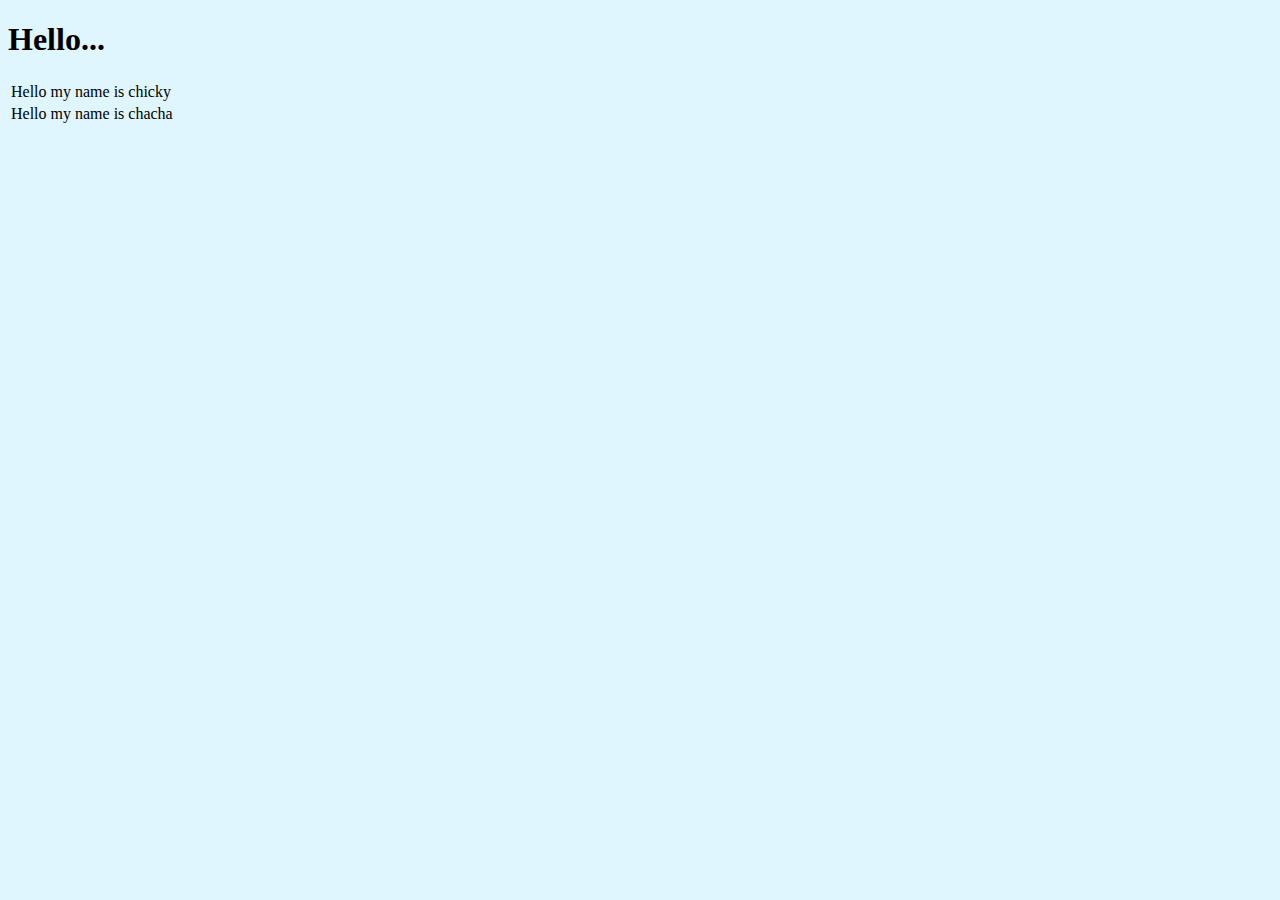
==== index.html @ a314b641 "Edits" ====
<!DOCTYPE html>
<head>
<meta charset="utf-8">
<title>Shallwin Silvania Portfolio</title>
<link rel="stylesheet" href="index.css">
</head>

<body>
<h1>Hello...</h1>
<table>
    <tr> 
        <td>Hello my name is chicky</td>
    </tr>
    <tr> 
        <td>Hello my name is chacha</td>
    </tr>
</table>
</body>

<footer>

</footer>


</html>
---- index.css ----
body {
    background-color: #DFF6FF;
}
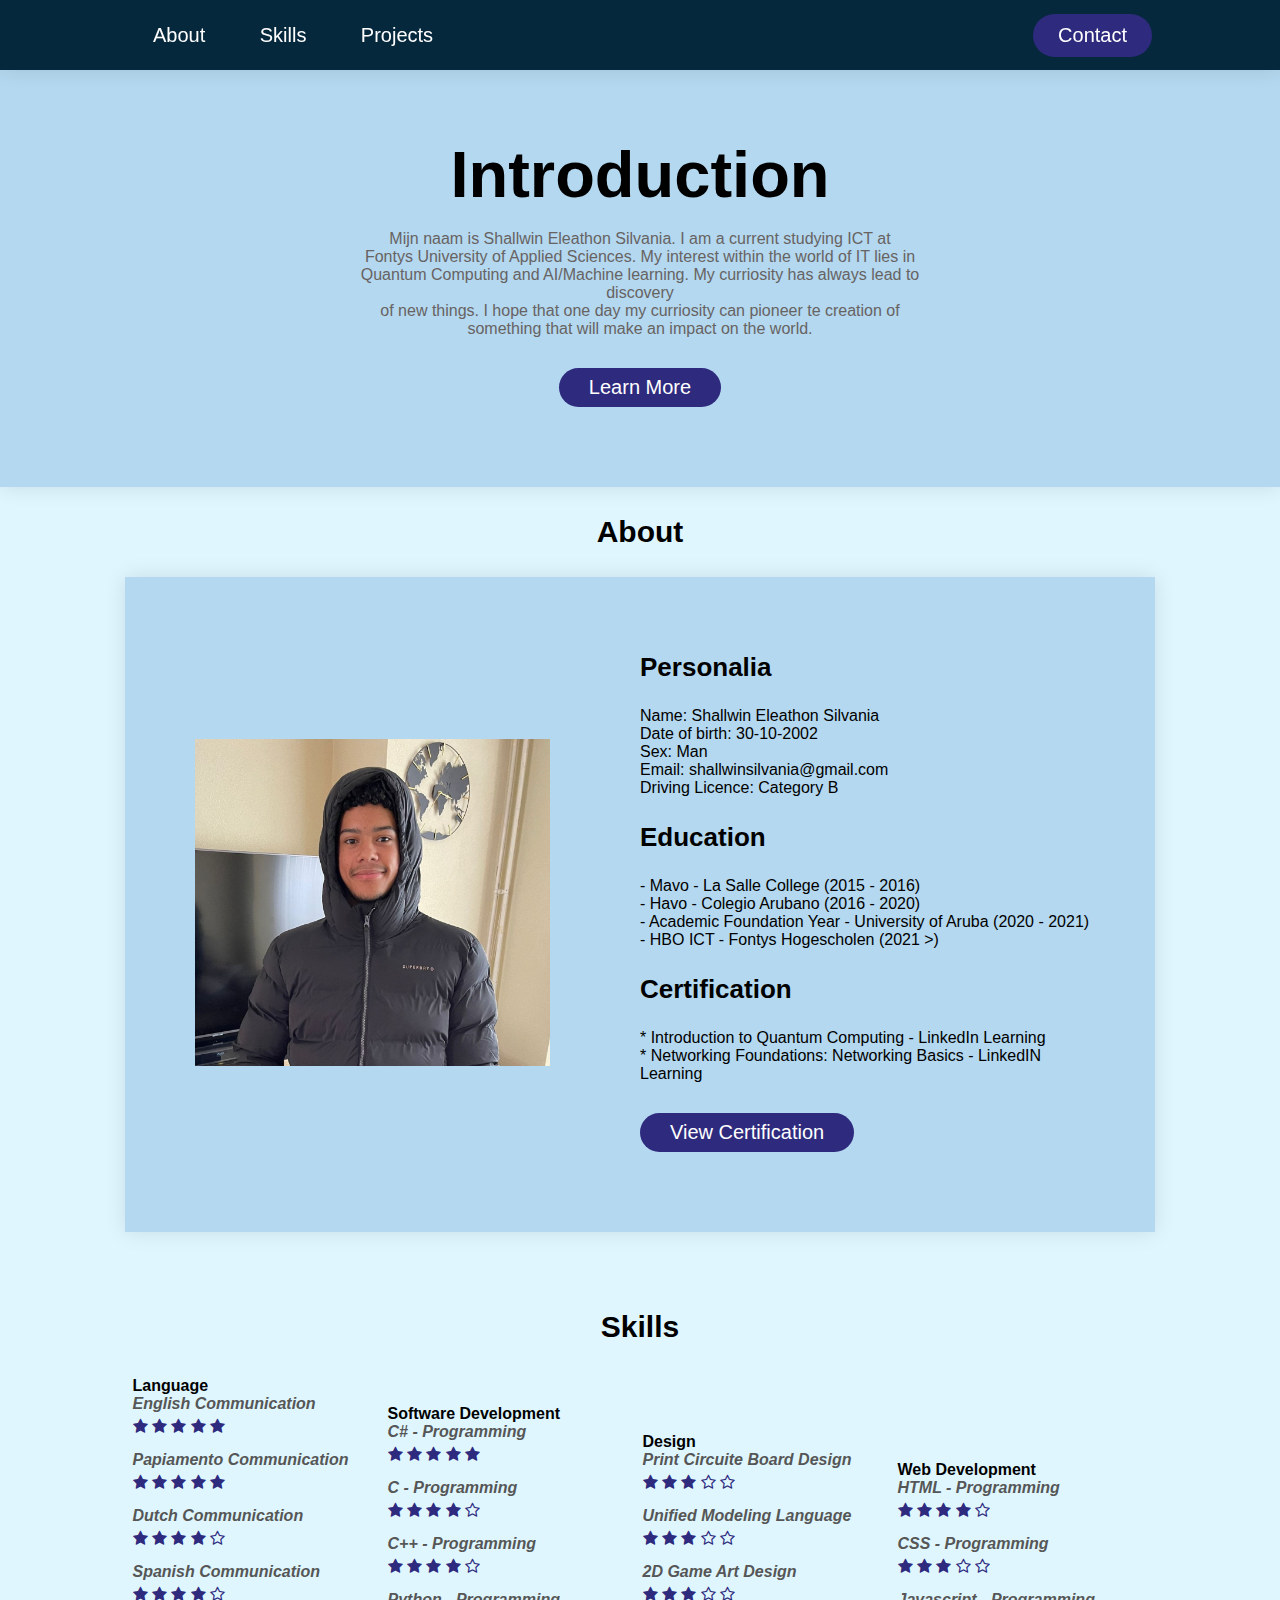
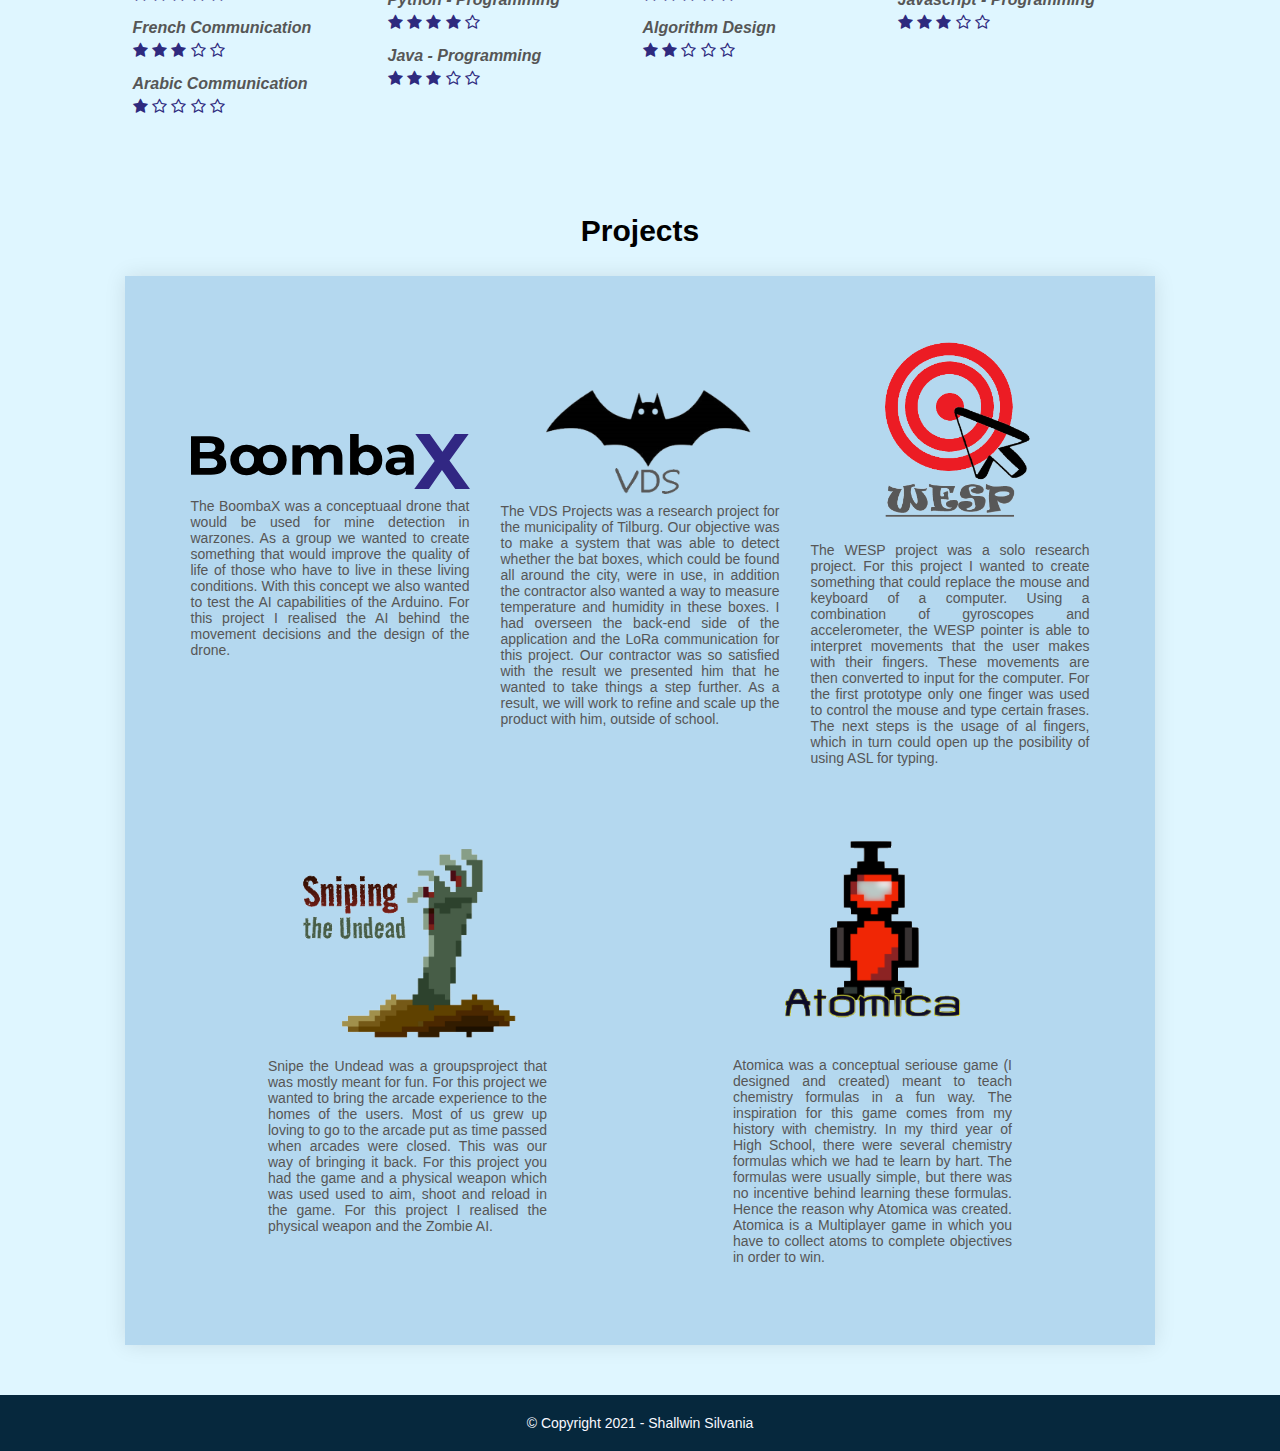
==== commit 394feaaf: "Upload new website" ====
--- a/index.html
+++ b/index.html
@@ -1,25 +1,358 @@
 <!DOCTYPE html>
+<html lang="en">
+
 <head>
-<meta charset="utf-8">
-<title>Shallwin Silvania Portfolio</title>
-<link rel="stylesheet" href="index.css">
+    <meta charset="UTF-8">
+    <meta http-equiv="X-UA-Compatible" content="IE=edge">
+    <meta name="viewport" content="width=device-width, initial-scale=1.0">
+    <link rel="stylesheet" href="style.css">
+    <link href="https://maxcdn.bootstrapcdn.com/font-awesome/4.2.0/css/font-awesome.min.css" rel="stylesheet">
+    <title>Shallwin Silvania Portfolio</title>
 </head>
 
 <body>
-<h1>Hello...</h1>
-<table>
-    <tr> 
-        <td>Hello my name is chicky</td>
-    </tr>
-    <tr> 
-        <td>Hello my name is chacha</td>
-    </tr>
-</table>
+    <!--Header/Navbar-->
+
+    <header>
+        <nav>
+            <ul class="nav_links">
+                <li><a href="#about">About</a></li>
+                <li><a href="#skills">Skills</a></li>
+                <li><a href="#projects">Projects</a></li>
+            </ul>
+        </nav>
+        <a class="cta" href="mailto:shallwinsilvania@gmail.com"><button>Contact</button></a>
+    </header>
+
+    <!--Introduction-->
+
+    <div class="introduction">
+        <div class="row">
+            <div class="col-1">
+                <h1 id="introduction">Introduction</h1>
+                <p>
+                    Mijn naam is Shallwin Eleathon Silvania. I am a current studying ICT at <br>
+                    Fontys University of Applied Sciences. My interest within the world of IT lies in <br>
+                    Quantum Computing and AI/Machine learning. My curriosity has always lead to discovery <br>
+                    of new things. I hope that one day my curriosity can pioneer te creation of <br>
+                    something that will make an impact on the world.
+                </p>
+                <a href="#about" class="btn">Learn More</a>
+            </div>
+        </div>
+    </div>
+
+    <!--Personalia-->
+
+    <div class="about">
+        <div class="small-container">
+            <h1 id="about">About</h1>
+            <div class="row">
+                <div class="col-2">
+                    <img src="Img/Me.jpeg">
+                </div>
+                <div class="col-2">
+                    <p>
+                        <h2>Personalia</h2>
+                        Name: Shallwin Eleathon Silvania <br>
+                        Date of birth: 30-10-2002 <br>
+                        Sex: Man <br>
+                        Email: shallwinsilvania@gmail.com <br>
+                        Driving Licence: Category B <br>
+                    </p>
+                    <p>
+                        <h2>Education</h2>
+                        - Mavo - La Salle College (2015 - 2016) <br>
+                        - Havo - Colegio Arubano (2016 - 2020) <br>
+                        - Academic Foundation Year - University of Aruba (2020 - 2021) <br>
+                        - HBO ICT - Fontys Hogescholen (2021 >)<br>
+
+                    </p>
+                    <p>
+                        <h2>Certification</h2>
+                        * Introduction to Quantum Computing - LinkedIn Learning<br>
+                        * Networking Foundations: Networking Basics - LinkedIN Learning<br>
+                        <a href="https://www.linkedin.com/in/shallwin-silvania-4919501b8/" class="btn">View Certification</a>
+                    </p>
+                </div>
+            </div>
+        </div>
+    </div>
+
+    <!--Skills-->
+
+    <div class="skills">
+        <div class="small-container">
+            <h1 id="skills">Skills</h1>
+            <div class="row-2">
+                <div class="skillblock">
+                    <p id laTAG><b>Language</b></p>
+                    <div class="col-3">
+                        <p><b>English Communication</b></p>
+                        <div class="rating">
+                            <i class="fa fa-star"></i>
+                            <i class="fa fa-star"></i>
+                            <i class="fa fa-star"></i>
+                            <i class="fa fa-star"></i>
+                            <i class="fa fa-star"></i>
+                        </div>
+                    </div>
+                    <div class="col-3">
+                        <p><b>Papiamento Communication</b></p>
+                        <div class="rating">
+                            <i class="fa fa-star"></i>
+                            <i class="fa fa-star"></i>
+                            <i class="fa fa-star"></i>
+                            <i class="fa fa-star"></i>
+                            <i class="fa fa-star"></i>
+                        </div>
+                    </div>
+                    <div class="col-3">
+                        <p><b>Dutch Communication</b></p>
+                        <div class="rating">
+                            <i class="fa fa-star"></i>
+                            <i class="fa fa-star"></i>
+                            <i class="fa fa-star"></i>
+                            <i class="fa fa-star"></i>
+                            <i class="fa fa-star-o"></i>
+                        </div>
+                    </div>
+                    <div class="col-3">
+                        <p><b>Spanish Communication</b></p>
+                        <div class="rating">
+                            <i class="fa fa-star"></i>
+                            <i class="fa fa-star"></i>
+                            <i class="fa fa-star"></i>
+                            <i class="fa fa-star"></i>
+                            <i class="fa fa-star-o"></i>
+                        </div>
+                    </div>
+                    <div class="col-3">
+                        <p><b>French Communication</b></p>
+                        <div class="rating">
+                            <i class="fa fa-star"></i>
+                            <i class="fa fa-star"></i>
+                            <i class="fa fa-star"></i>
+                            <i class="fa fa-star-o"></i>
+                            <i class="fa fa-star-o"></i>
+                        </div>
+                    </div>
+                    <div class="col-3">
+                        <p><b>Arabic Communication</b></p>
+                        <div class="rating">
+                            <i class="fa fa-star"></i>
+                            <i class="fa fa-star-o"></i>
+                            <i class="fa fa-star-o"></i>
+                            <i class="fa fa-star-o"></i>
+                            <i class="fa fa-star-o"></i>
+                        </div>
+                    </div>
+                </div>
+                <div class="skilblock">
+                    <p id="seTAG"><b>Software Development</b></p>
+                    <div class="col-3">
+                        <p><b>C# - Programming</b></p>
+                        <div class="rating">
+                            <i class="fa fa-star"></i>
+                            <i class="fa fa-star"></i>
+                            <i class="fa fa-star"></i>
+                            <i class="fa fa-star"></i>
+                            <i class="fa fa-star"></i>
+                        </div>
+                    </div>
+                    <div class="col-3">
+                        <p><b>C - Programming</b></p>
+                        <div class="rating">
+                            <i class="fa fa-star"></i>
+                            <i class="fa fa-star"></i>
+                            <i class="fa fa-star"></i>
+                            <i class="fa fa-star"></i>
+                            <i class="fa fa-star-o"></i>
+                        </div>
+                    </div>
+                    <div class="col-3">
+                        <p><b>C++ - Programming</b></p>
+                        <div class="rating">
+                            <i class="fa fa-star"></i>
+                            <i class="fa fa-star"></i>
+                            <i class="fa fa-star"></i>
+                            <i class="fa fa-star"></i>
+                            <i class="fa fa-star-o"></i>
+                        </div>
+                    </div>
+                    <div class="col-3">
+                        <p><b>Python - Programming</b></p>
+                        <div class="rating">
+                            <i class="fa fa-star"></i>
+                            <i class="fa fa-star"></i>
+                            <i class="fa fa-star"></i>
+                            <i class="fa fa-star"></i>
+                            <i class="fa fa-star-o"></i>
+                        </div>
+                    </div>
+                    <div class="col-3">
+                        <p><b>Java - Programming</b></p>
+                        <div class="rating">
+                            <i class="fa fa-star"></i>
+                            <i class="fa fa-star"></i>
+                            <i class="fa fa-star"></i>
+                            <i class="fa fa-star-o"></i>
+                            <i class="fa fa-star-o"></i>
+                        </div>
+                    </div>
+                </div>
+                <div class="skillblock">
+                    <p id deTAG><b>Design</b></p>
+                    <div class="col-3">
+                        <p><b>Print Circuite Board Design</b></p>
+                        <div class="rating">
+                            <i class="fa fa-star"></i>
+                            <i class="fa fa-star"></i>
+                            <i class="fa fa-star"></i>
+                            <i class="fa fa-star-o"></i>
+                            <i class="fa fa-star-o"></i>
+                        </div>
+                    </div>
+                    <div class="col-3">
+                        <p><b>Unified Modeling Language</b></p>
+                        <div class="rating">
+                            <i class="fa fa-star"></i>
+                            <i class="fa fa-star"></i>
+                            <i class="fa fa-star"></i>
+                            <i class="fa fa-star-o"></i>
+                            <i class="fa fa-star-o"></i>
+                        </div>
+                    </div>
+                    <div class="col-3">
+                        <p><b>2D Game Art Design</b></p>
+                        <div class="rating">
+                            <i class="fa fa-star"></i>
+                            <i class="fa fa-star"></i>
+                            <i class="fa fa-star"></i>
+                            <i class="fa fa-star-o"></i>
+                            <i class="fa fa-star-o"></i>
+                        </div>
+                    </div>
+                    <div class="col-3">
+                        <p><b>Algorithm Design</b></p>
+                        <div class="rating">
+                            <i class="fa fa-star"></i>
+                            <i class="fa fa-star"></i>
+                            <i class="fa fa-star-o"></i>
+                            <i class="fa fa-star-o"></i>
+                            <i class="fa fa-star-o"></i>
+                        </div>
+                    </div>
+                </div>
+                <div class="skillblock">
+                    <p id webTAG><b>Web Development</b></p>
+                    <div class="col-3">
+                        <p><b>HTML - Programming</b></p>
+                        <div class="rating">
+                            <i class="fa fa-star"></i>
+                            <i class="fa fa-star"></i>
+                            <i class="fa fa-star"></i>
+                            <i class="fa fa-star"></i>
+                            <i class="fa fa-star-o"></i>
+                        </div>
+                    </div>
+                    <div class="col-3">
+                        <p><b>CSS - Programming</b></p>
+                        <div class="rating">
+                            <i class="fa fa-star"></i>
+                            <i class="fa fa-star"></i>
+                            <i class="fa fa-star"></i>
+                            <i class="fa fa-star-o"></i>
+                            <i class="fa fa-star-o"></i>
+                        </div>
+                    </div>
+                    <div class="col-3">
+                        <p><b>Javascript - Programming</b></p>
+                        <div class="rating">
+                            <i class="fa fa-star"></i>
+                            <i class="fa fa-star"></i>
+                            <i class="fa fa-star"></i>
+                            <i class="fa fa-star-o"></i>
+                            <i class="fa fa-star-o"></i>
+                        </div>
+                    </div>
+                </div>
+            </div>
+        </div>
+    </div>
+
+    <!--Projects-->
+
+    <div class="project">
+        <div class="small-container">
+            <h1 id="projects">Projects</h1>
+            <div class="row">
+                <div class="col-4">
+                    <img src="Img/BoombaX_Logo.svg">
+                    <p>
+                        The BoombaX was a conceptuaal drone that would be used
+                        for mine detection in warzones. As a group we wanted 
+                        to create something that would improve the quality of life 
+                        of those who have to live in these living conditions. With this concept we also wanted to test
+                        the AI capabilities of the Arduino. For this project I realised
+                        the AI behind the movement decisions and the design of the drone.
+                    </p>
+                </div>
+                <div class="col-4">
+                    <img src="Img/VDS_Logo.png">
+                    <p>
+                        The VDS Projects was a research project for 
+                        the municipality of Tilburg. Our objective was to make a system that was able to detect 
+                        whether the bat boxes, which could be found all around the city, were in use, in addition
+                        the contractor also wanted a way to measure temperature and humidity in these boxes.
+                        I had overseen the back-end side of the application and the LoRa communication for this project. 
+                        Our contractor was so satisfied with the result we presented him that he wanted to take things a
+                        step further. As a result, we will work to refine and scale up the product with him, outside of school.
+                    </p>
+                </div>
+                <div class="col-4">
+                    <img src="Img/WESP_Logo.png">
+                    <p>
+                        The WESP project was a solo research project. For this project I wanted to create
+                        something that could replace the mouse and keyboard of a computer. Using a combination
+                        of gyroscopes and accelerometer, the WESP pointer is able to interpret movements that the user
+                        makes with their fingers. These movements are then converted to input for the computer. For the first prototype only one finger
+                        was used to control the mouse and type certain frases. The next steps is the usage of al fingers, which in turn could open up the posibility of
+                        using ASL for typing.
+                    </p>
+                </div>
+                <div class="col-4">
+                    <img src="Img/STU_Logo.png">
+                    <p>
+                        Snipe the Undead was a groupsproject that was mostly meant for fun.
+                        For this project we wanted to bring the arcade experience to the homes of the users. 
+                        Most of us grew up loving to go to the arcade put as time passed when arcades were closed. This
+                        was our way of bringing it back. For this project you had the game and a physical weapon which 
+                        was used used to aim, shoot and reload in the game. For this project I realised the physical weapon and 
+                        the Zombie AI.
+                    </p>
+                </div>
+                <div class="col-4">
+                    <img src="Img/Atomica_Logo.png">
+                    <p>
+                        Atomica was a conceptual seriouse game (I designed and created) meant to teach chemistry formulas in a fun way.
+                        The inspiration for this game comes from my history with chemistry. In my third year of
+                        High School, there were several chemistry formulas which we had te learn by hart. The formulas were usually simple,
+                        but there was no incentive behind learning these formulas. Hence the reason why Atomica was created. Atomica
+                        is a Multiplayer game in which you have to collect atoms to complete objectives in order to win. 
+                    </p>
+                </div>
+            </div>
+        </div>
+    </div>
+
+    <!--Footer-->
+
+    <footer id="footer">
+        <div class="footer-col-1">
+            <p>© Copyright 2021 - Shallwin Silvania</p>
+        </div>
+    </footer>
 </body>
 
-<footer>
-
-</footer>
-
-
-</html>
+</html>--- a/style.css
+++ b/style.css
@@ -0,0 +1,283 @@
+* {
+    box-sizing: border-box;
+    margin: 0;
+    padding: 0;
+}
+
+body {
+    font-family: "Montserrat", sans-serif;
+    background-color: rgb(223, 246, 255);
+}
+
+html {
+    scroll-behavior: smooth;
+}
+
+
+/*--Navbar--*/
+
+li,
+a,
+button {
+    font-family: "Montserrat", sans-serif;
+    font-weight: 500;
+    font-size: 20px;
+    color: #ffffff;
+    text-decoration: none;
+}
+
+header {
+    display: flex;
+    justify-content: space-between;
+    align-items: center;
+    padding: 30px 10%;
+    color: #ffffff;
+    background-color: rgb(6, 40, 61);
+    position: fixed;
+    top: 0;
+    width: 100%;
+    height: 70px;
+    z-index: 999;
+    box-shadow: 0 0 20px 0 rgba(0, 0, 0, 0.1);
+}
+
+.nav_links {
+    list-style: none;
+}
+
+.nav_links li {
+    display: inline-block;
+    padding: 300px 25px;
+}
+
+.nav_links li a {
+    transition: all 0.3s ease 0s;
+}
+
+.nav_links li a:hover {
+    color: #2e2a7e;
+}
+
+button {
+    padding: 10px 25px;
+    color: #ffffff;
+    background-color: #2e2a7e;
+    border: none;
+    border-radius: 50px;
+    cursor: pointer;
+    transition: all 0.3s ease 0s;
+}
+
+button:hover {
+    color: #222222;
+}
+
+/*--Introduction--*/
+
+.introduction {
+    margin-top: 70px;
+}
+
+.row {
+    display: flex;
+    align-items: center;
+    flex-wrap: wrap;
+    justify-content: space-around;
+    padding: 50px;
+    background-color: rgb(180, 216, 239);
+}
+
+.col-1 {
+    flex-basis: 50%;
+    text-align:center;
+    min-width: 300px;
+}
+
+.col-1 p{
+    color: #676363;
+    font-size: 16px;
+}
+
+.col-1 h1 {
+    font-size: 65px;
+    font-weight: bold;
+    line-height: 60px;
+    margin: 25px 0;
+}
+
+
+.btn {
+    display: inline-block;
+    background: #2e2a7e;
+    color: #ffffff;
+    padding: 8px 30px;
+    margin: 30px 0;
+    border-radius: 50px;
+    transition: all 0.3s ease 0s;
+}
+
+.btn:hover {
+    color: #222222;
+}
+
+/*--about--*/
+
+.col-2 img {
+    max-width: 85%;
+    padding: 20px 20px;
+    border-radius: 10px;
+}
+
+.col-2 h2{
+    font-size: 26px;
+    font-weight: bold;
+    line-height: 60px;
+    margin: 10px 0;
+}
+
+.col-2 {
+    flex-basis: 50%;
+    text-align: left;
+    min-width: 300px;
+}
+
+.small-container {
+    max-width: 1080px;
+    margin: auto;
+    padding-left: 25px;
+    padding-right: 25px;
+    padding-bottom: 50px;
+}
+
+.small-container h1 {
+    font-family: "Montserrat", sans-serif;
+    text-align: center;
+    font-size: 30px;
+    line-height: 60px;
+    margin: 15px 0;
+}
+
+/*--Skils--*/
+
+.row-2 {
+    display: flex;
+    align-items: center;
+    flex-wrap: wrap;
+    justify-content: space-around;
+    padding: 5px;
+}
+
+.skillblock{
+    display: inline-block;
+}
+
+.col-3 {
+    flex-direction: column;
+    min-width: 250px;
+    margin-bottom: 15px;
+}
+
+.col-3 img {
+    font-size: 12px;
+    margin: 12px 0;
+    width: 100%;
+}
+
+.col-3 p {
+    color: #565656;
+    font-style: oblique;
+}
+
+.developers {
+    margin-bottom: 50px;
+}
+
+.developers .col-3 {
+    text-align: center;
+    padding: 40px 20px;
+    box-shadow: 0 0 20px 0 rgba(0, 0, 0, 0.1);
+    cursor: pointer;
+    transition: transform 0.5s;
+}
+
+.developers .col-3 img {
+    max-width: 50px;
+    margin-top: 20px;
+    border-radius: 50%;
+}
+
+.developers .col-3:hover {
+    transform: translateY(-10px);
+}
+
+.fa.fa-star{
+    margin-top: 5px;
+    color: #2e2a7e;
+}
+
+.fa.fa-star-o{
+    margin-top: 5px;
+    color: #2e2a7e;
+}
+
+.developers .col-3 h3 {
+    font-weight: 600;
+    color: #222222;
+    font-size: 16px;
+}
+
+/*--Projects/work--*/
+
+.features {
+    margin: 20px 0;
+}
+
+.col-4 {
+    flex-basis: 30%;
+    min-width: 250px;
+    margin-bottom: 30px;
+    transition: all 0.3s ease 0s;
+}
+
+.col-4 img {
+    width: 100%;
+}
+
+.col-4:hover {
+    opacity: 0.2;
+}
+
+.col-4 p {
+    font-size: 14px;
+    text-align: justify;
+    color: #565656;
+    margin-top: 5px;
+}
+
+/*--Footer--*/
+
+.row-footer {
+    display: flex;
+    align-items: center;
+    flex-wrap: wrap;
+    justify-content: space-around;
+    padding: 50px;
+}
+
+footer {
+    background-color: rgb(6, 40, 61);
+    color: #f8f8ff;
+    font-size: 14px;
+    padding: 20px 0 20px;
+}
+
+.footer-col-1{
+    flex-basis: 12%;
+    text-align: center;
+}
+
+/*--Extra--*/
+
+.row {
+    box-shadow: 0 0 20px 0 rgba(0, 0, 0, 0.1);
+}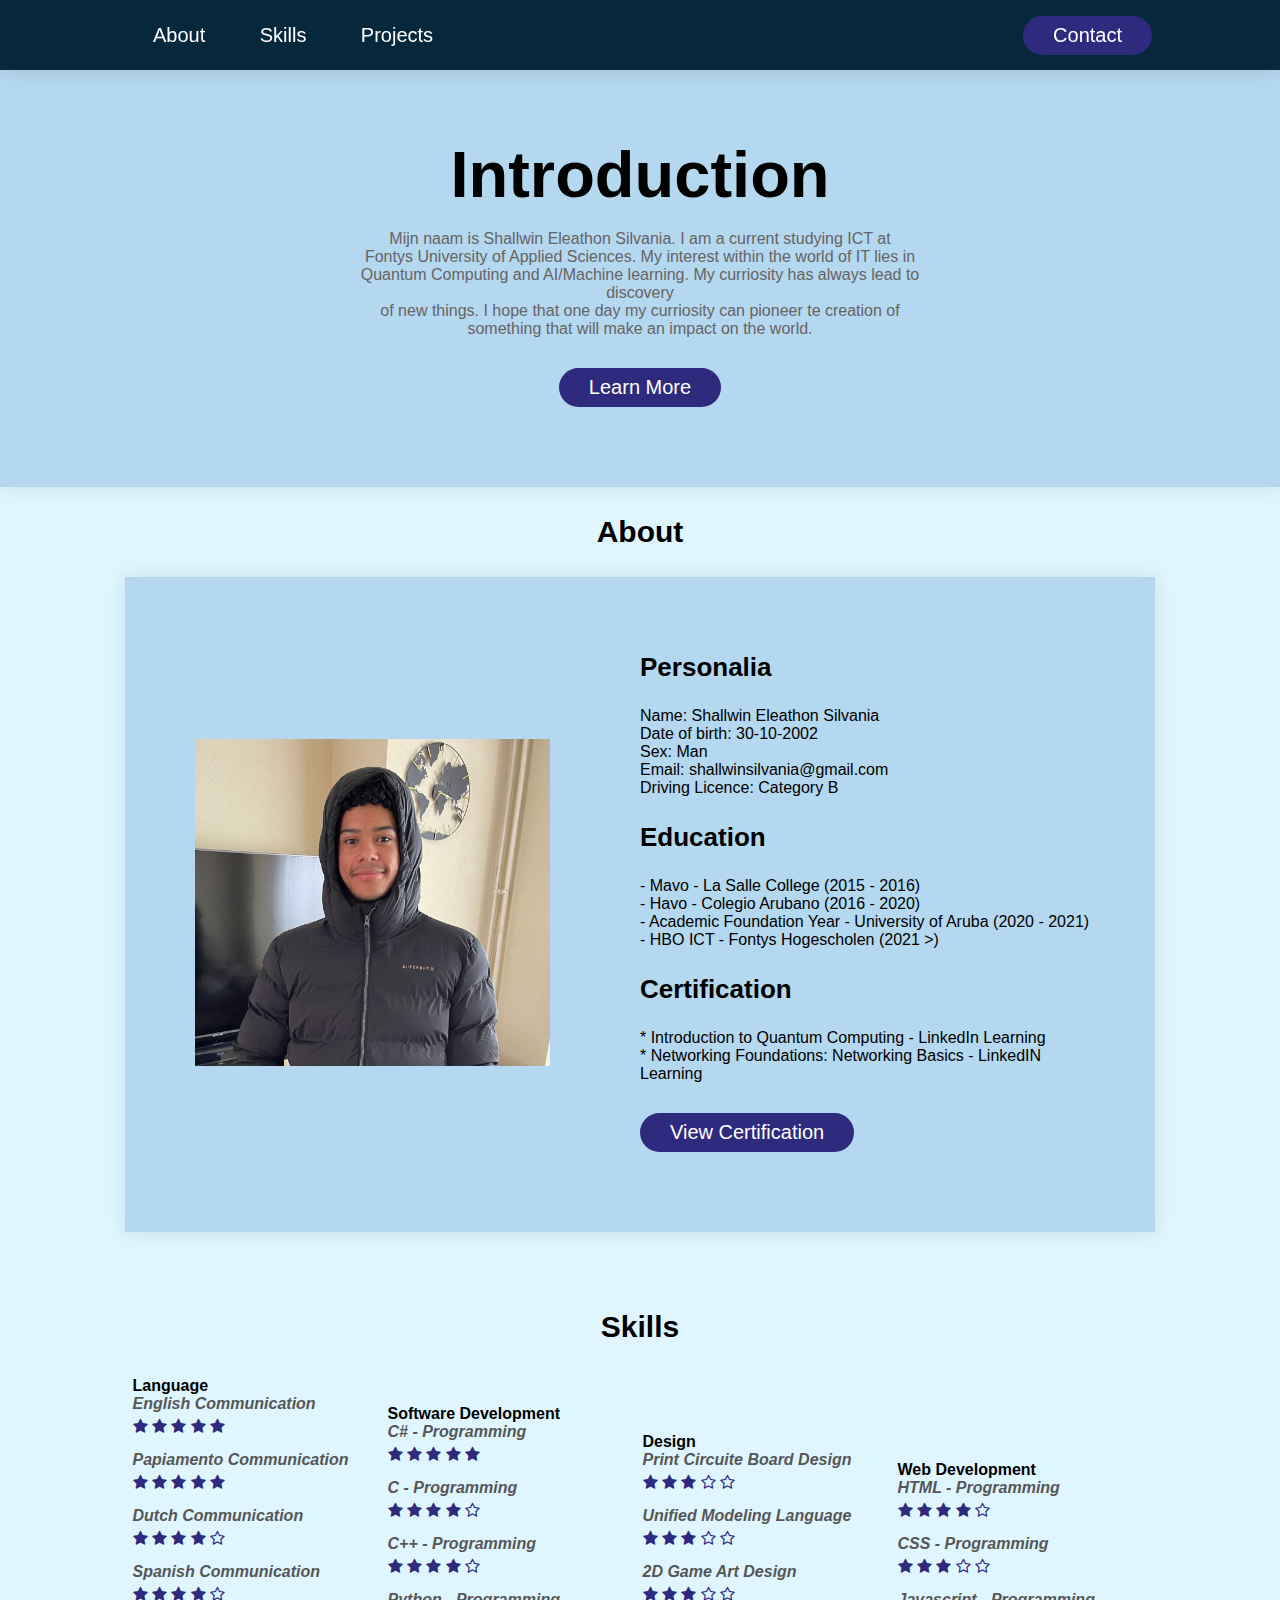
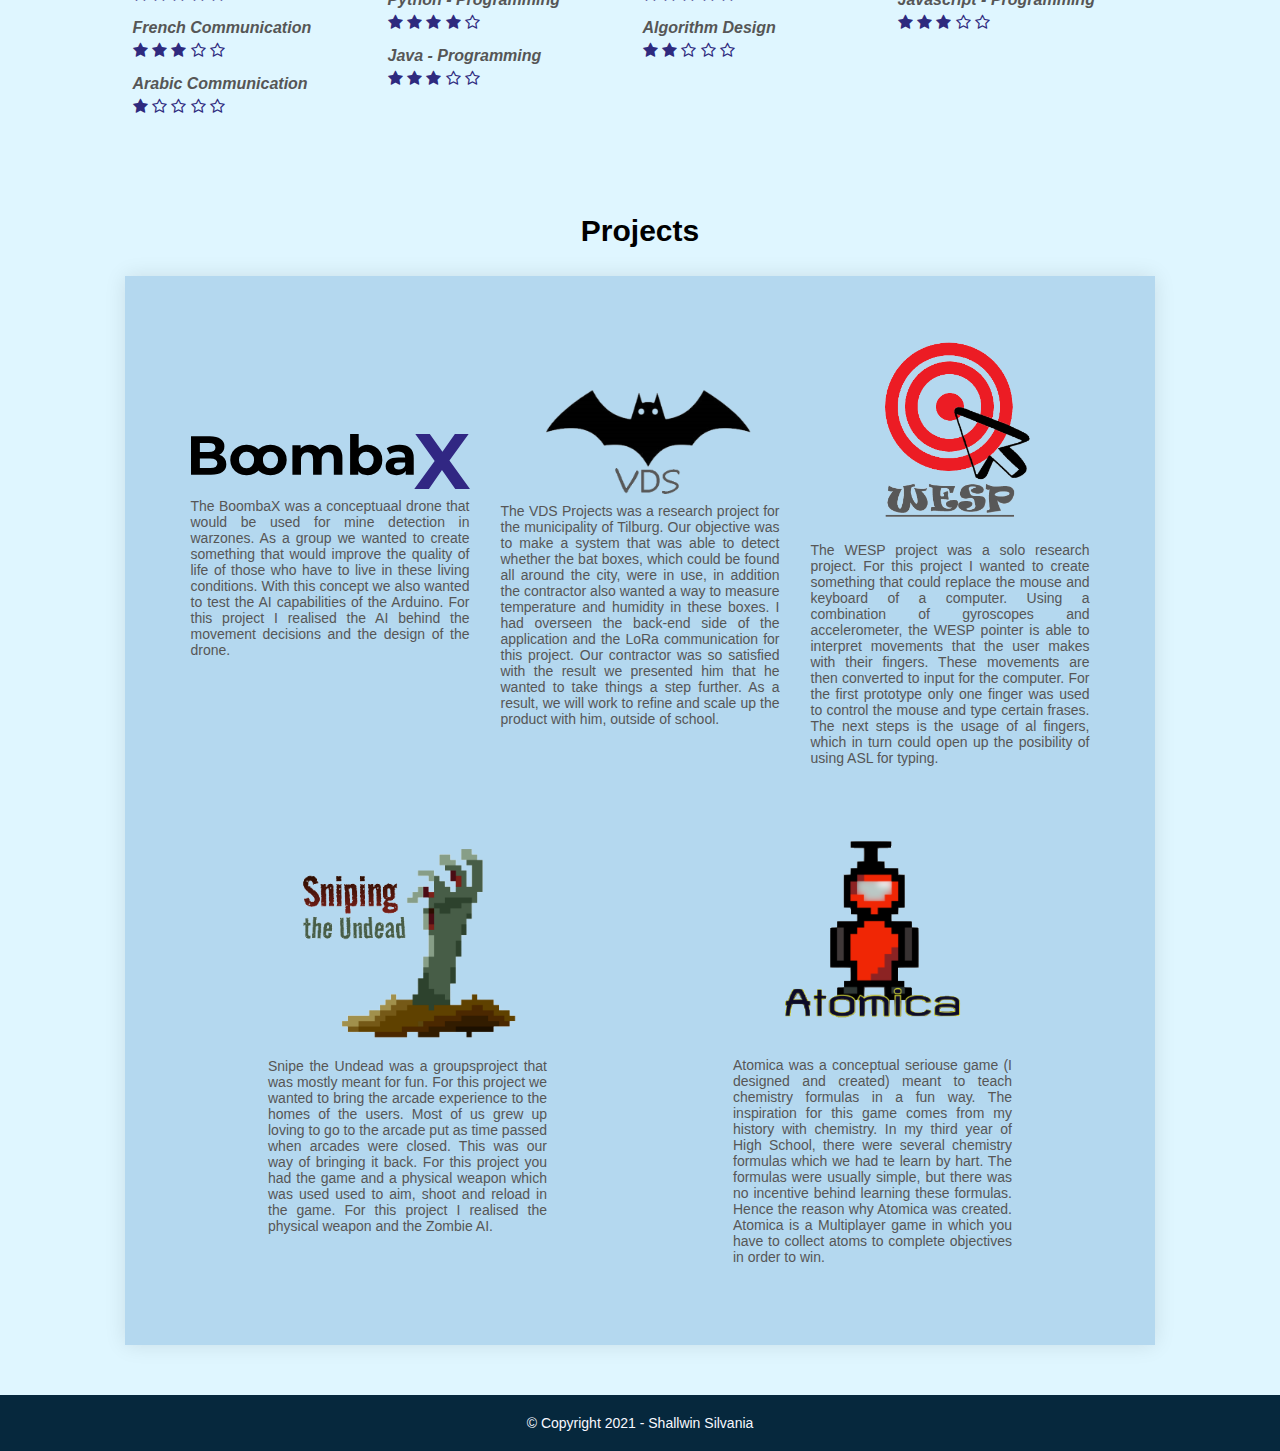
==== commit b797ed10: "Phonne" ====
--- a/index.html
+++ b/index.html
@@ -21,7 +21,7 @@
                 <li><a href="#projects">Projects</a></li>
             </ul>
         </nav>
-        <a class="cta" href="mailto:shallwinsilvania@gmail.com"><button>Contact</button></a>
+        <a class="btn" href="mailto:shallwinsilvania@gmail.com">Contact</a>
     </header>
 
     <!--Introduction-->
--- a/style.css
+++ b/style.css
@@ -47,7 +47,7 @@
 
 .nav_links li {
     display: inline-block;
-    padding: 300px 25px;
+    padding: 20px 25px;
 }
 
 .nav_links li a {
@@ -58,51 +58,26 @@
     color: #2e2a7e;
 }
 
-button {
-    padding: 10px 25px;
-    color: #ffffff;
-    background-color: #2e2a7e;
-    border: none;
-    border-radius: 50px;
-    cursor: pointer;
-    transition: all 0.3s ease 0s;
-}
-
-button:hover {
-    color: #222222;
-}
-
-/*--Introduction--*/
-
-.introduction {
-    margin-top: 70px;
-}
-
-.row {
-    display: flex;
-    align-items: center;
-    flex-wrap: wrap;
-    justify-content: space-around;
-    padding: 50px;
-    background-color: rgb(180, 216, 239);
-}
-
-.col-1 {
-    flex-basis: 50%;
-    text-align:center;
-    min-width: 300px;
-}
-
-.col-1 p{
-    color: #676363;
-    font-size: 16px;
-}
-
-.col-1 h1 {
-    font-size: 65px;
-    font-weight: bold;
-    line-height: 60px;
-    margin: 25px 0;
+
+@media only screen and (max-width: 600px) {
+    .nav_links li {
+        display: inline-block;
+        padding: 20px 5%;
+    }
+
+    .btn {
+        display: inline-block;
+        background: #2e2a7e;
+        color: #ffffff;
+        padding: 10px 15px;
+        margin: 15px 0;
+        border-radius: 50px;
+        transition: all 0.3s ease 0s;
+    }
+    
+    .btn:hover {
+        color: #222222;
+    }
 }
 
 
@@ -120,6 +95,39 @@
     color: #222222;
 }
 
+/*--Introduction--*/
+
+.introduction {
+    margin-top: 70px;
+}
+
+.row {
+    display: flex;
+    align-items: center;
+    flex-wrap: wrap;
+    justify-content: space-around;
+    padding: 50px;
+    background-color: rgb(180, 216, 239);
+}
+
+.col-1 {
+    flex-basis: 50%;
+    text-align: center;
+    min-width: 300px;
+}
+
+.col-1 p {
+    color: #676363;
+    font-size: 16px;
+}
+
+.col-1 h1 {
+    font-size: 65px;
+    font-weight: bold;
+    line-height: 60px;
+    margin: 25px 0;
+}
+
 /*--about--*/
 
 .col-2 img {
@@ -128,7 +136,7 @@
     border-radius: 10px;
 }
 
-.col-2 h2{
+.col-2 h2 {
     font-size: 26px;
     font-weight: bold;
     line-height: 60px;
@@ -167,7 +175,7 @@
     padding: 5px;
 }
 
-.skillblock{
+.skillblock {
     display: inline-block;
 }
 
@@ -210,12 +218,12 @@
     transform: translateY(-10px);
 }
 
-.fa.fa-star{
+.fa.fa-star {
     margin-top: 5px;
     color: #2e2a7e;
 }
 
-.fa.fa-star-o{
+.fa.fa-star-o {
     margin-top: 5px;
     color: #2e2a7e;
 }
@@ -271,7 +279,7 @@
     padding: 20px 0 20px;
 }
 
-.footer-col-1{
+.footer-col-1 {
     flex-basis: 12%;
     text-align: center;
 }
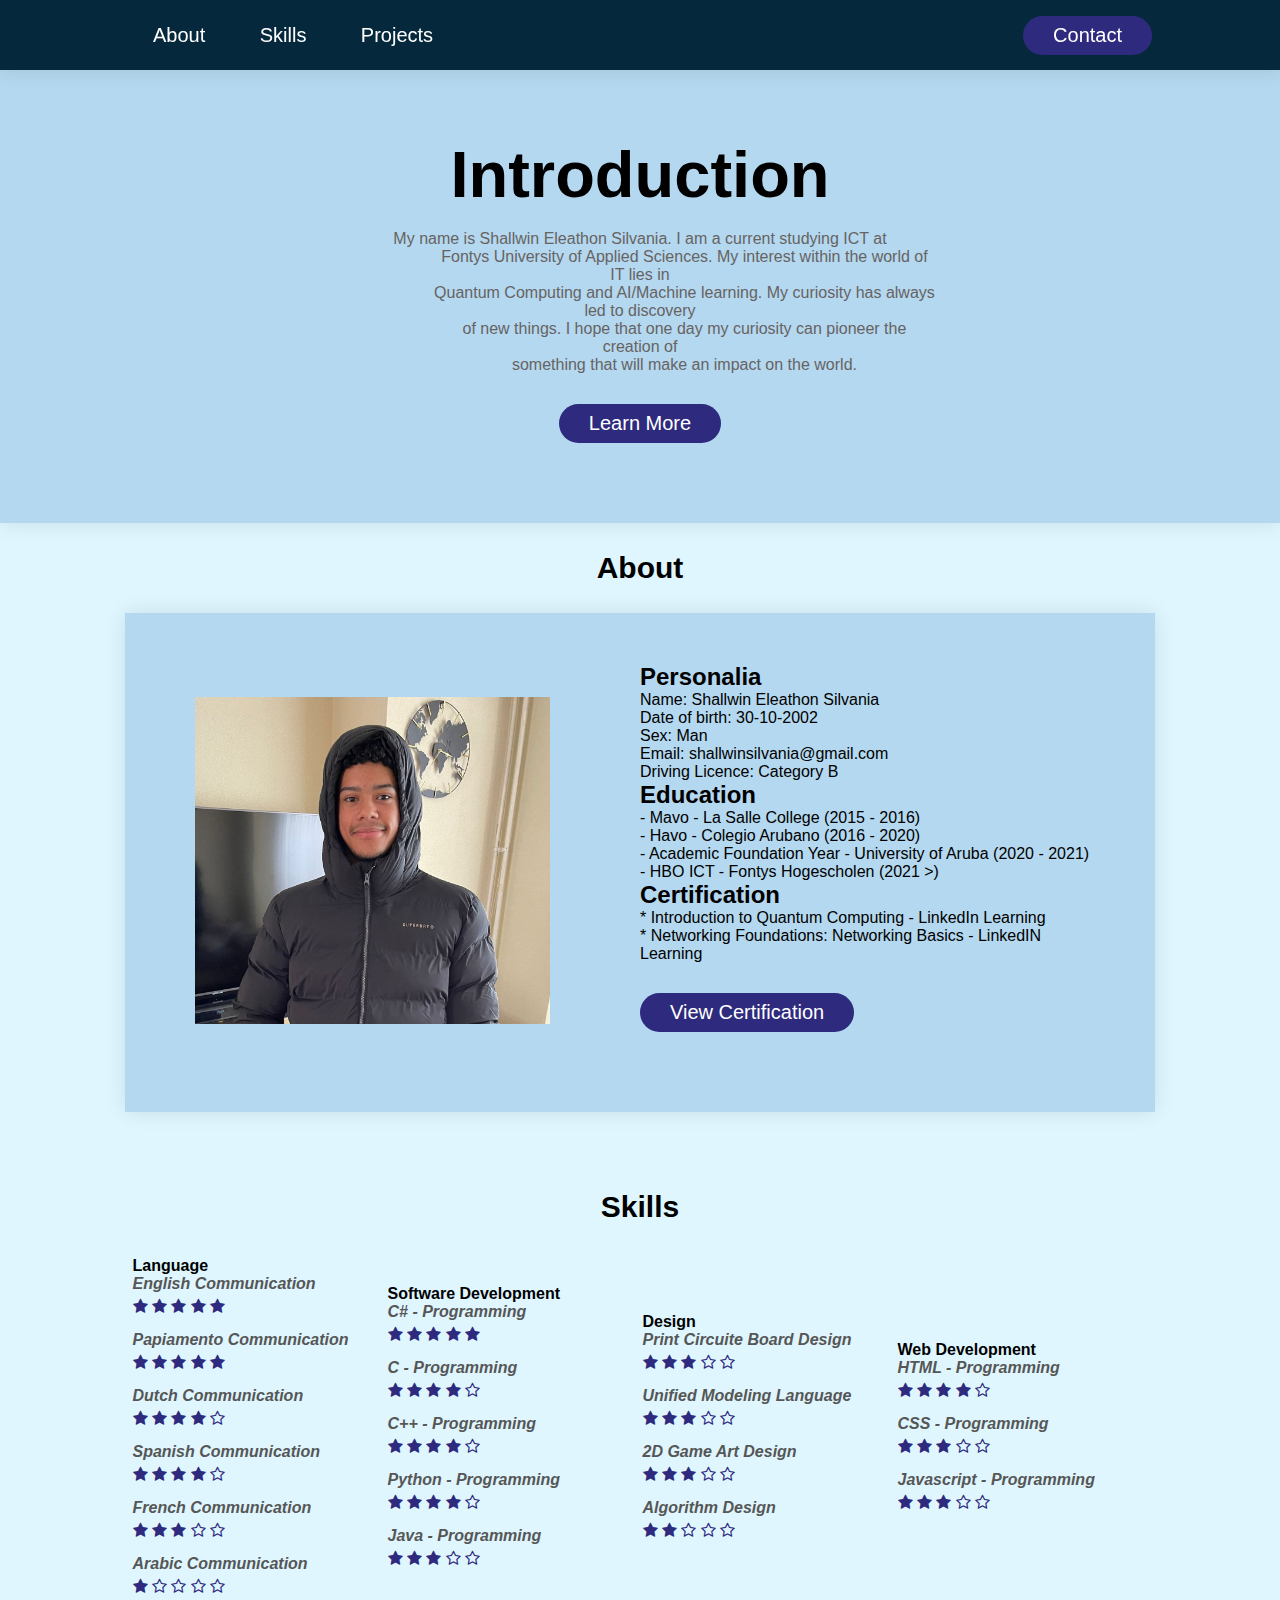
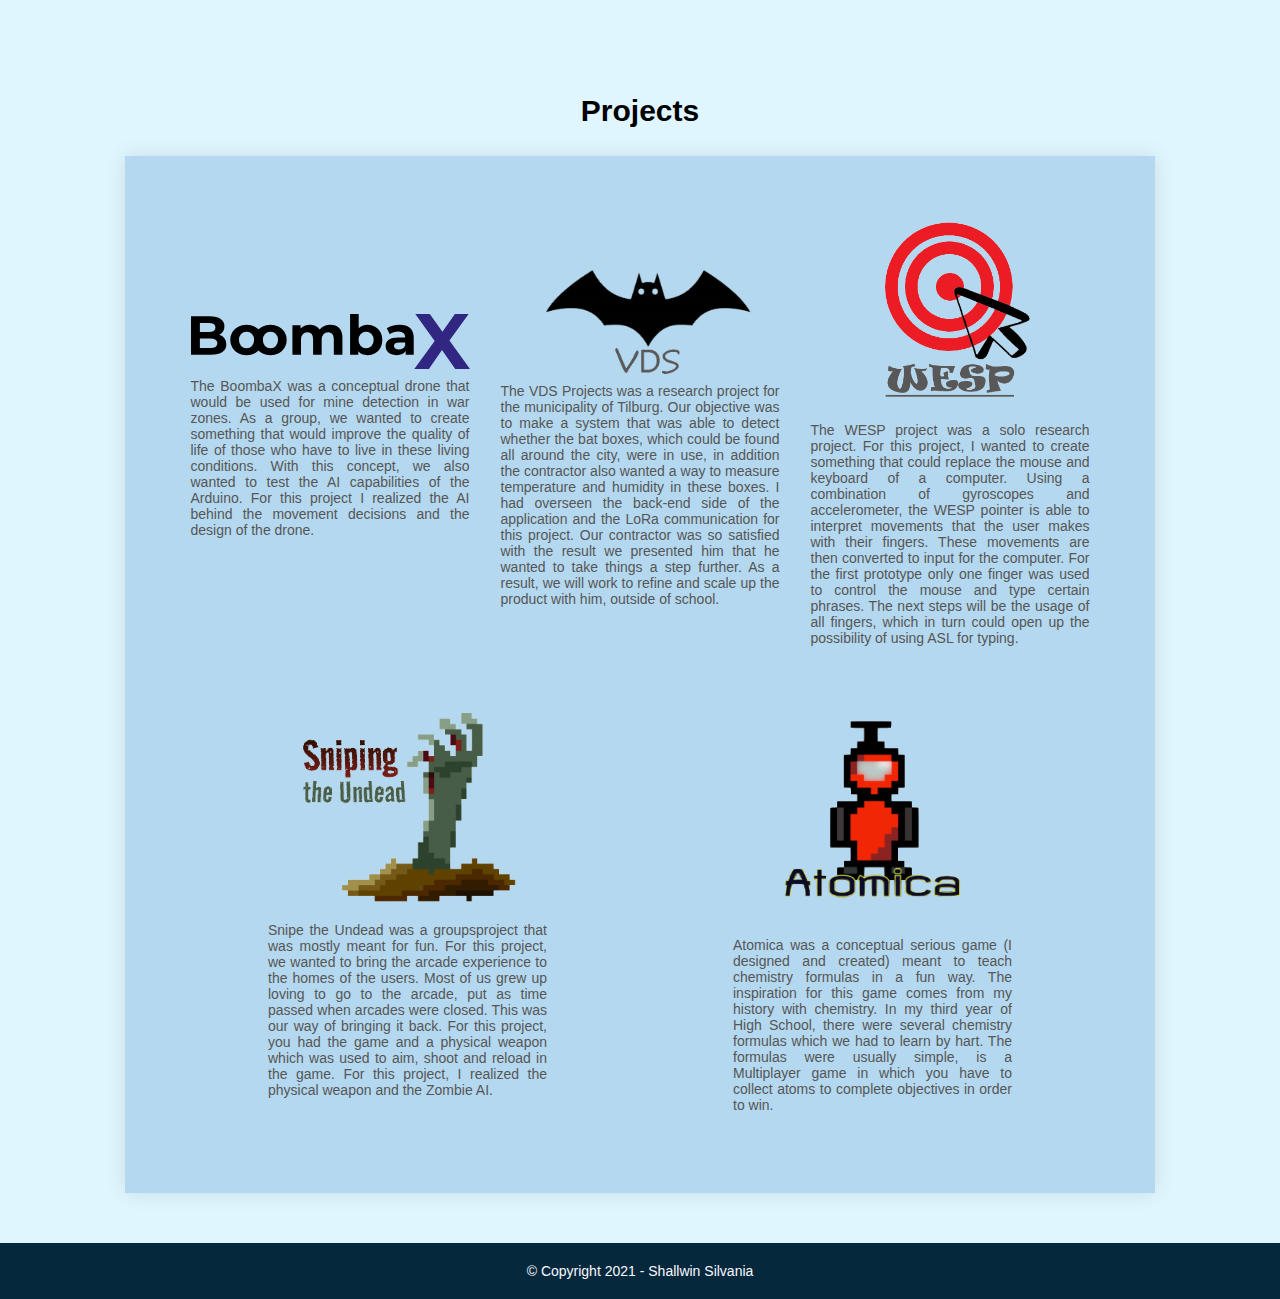
==== commit 17b7e708: "Fix for mobile and fix image." ====
--- a/index.html
+++ b/index.html
@@ -31,11 +31,11 @@
             <div class="col-1">
                 <h1 id="introduction">Introduction</h1>
                 <p>
-                    Mijn naam is Shallwin Eleathon Silvania. I am a current studying ICT at <br>
-                    Fontys University of Applied Sciences. My interest within the world of IT lies in <br>
-                    Quantum Computing and AI/Machine learning. My curriosity has always lead to discovery <br>
-                    of new things. I hope that one day my curriosity can pioneer te creation of <br>
-                    something that will make an impact on the world.
+                    My name is Shallwin Eleathon Silvania. I am a current studying ICT at <br>
+                    Fontys University of Applied Sciences. My interest within the world of IT lies in <br>
+                    Quantum Computing and AI/Machine learning. My curiosity has always led to discovery <br>
+                    of new things. I hope that one day my curiosity can pioneer the creation of <br>
+                    something that will make an impact on the world.
                 </p>
                 <a href="#about" class="btn">Learn More</a>
             </div>
@@ -290,11 +290,11 @@
                 <div class="col-4">
                     <img src="Img/BoombaX_Logo.svg">
                     <p>
-                        The BoombaX was a conceptuaal drone that would be used
-                        for mine detection in warzones. As a group we wanted 
+                        The BoombaX was a conceptual drone that would be used
+                        for mine detection in war zones. As a group, we wanted 
                         to create something that would improve the quality of life 
-                        of those who have to live in these living conditions. With this concept we also wanted to test
-                        the AI capabilities of the Arduino. For this project I realised
+                        of those who have to live in these living conditions. With this concept, we also wanted to test
+                        the AI capabilities of the Arduino. For this project I realized
                         the AI behind the movement decisions and the design of the drone.
                     </p>
                 </div>
@@ -313,11 +313,11 @@
                 <div class="col-4">
                     <img src="Img/WESP_Logo.png">
                     <p>
-                        The WESP project was a solo research project. For this project I wanted to create
+                        The WESP project was a solo research project. For this project, I wanted to create
                         something that could replace the mouse and keyboard of a computer. Using a combination
                         of gyroscopes and accelerometer, the WESP pointer is able to interpret movements that the user
                         makes with their fingers. These movements are then converted to input for the computer. For the first prototype only one finger
-                        was used to control the mouse and type certain frases. The next steps is the usage of al fingers, which in turn could open up the posibility of
+                        was used to control the mouse and type certain phrases. The next steps will be the usage of all fingers, which in turn could open up the possibility of
                         using ASL for typing.
                     </p>
                 </div>
@@ -325,20 +325,19 @@
                     <img src="Img/STU_Logo.png">
                     <p>
                         Snipe the Undead was a groupsproject that was mostly meant for fun.
-                        For this project we wanted to bring the arcade experience to the homes of the users. 
-                        Most of us grew up loving to go to the arcade put as time passed when arcades were closed. This
-                        was our way of bringing it back. For this project you had the game and a physical weapon which 
-                        was used used to aim, shoot and reload in the game. For this project I realised the physical weapon and 
+                        For this project, we wanted to bring the arcade experience to the homes of the users. 
+                        Most of us grew up loving to go to the arcade, put as time passed when arcades were closed. This
+                        was our way of bringing it back. For this project, you had the game and a physical weapon which 
+                        was used to aim, shoot and reload in the game. For this project, I realized the physical weapon and 
                         the Zombie AI.
                     </p>
                 </div>
                 <div class="col-4">
                     <img src="Img/Atomica_Logo.png">
                     <p>
-                        Atomica was a conceptual seriouse game (I designed and created) meant to teach chemistry formulas in a fun way.
+                        Atomica was a conceptual serious game (I designed and created) meant to teach chemistry formulas in a fun way.
                         The inspiration for this game comes from my history with chemistry. In my third year of
-                        High School, there were several chemistry formulas which we had te learn by hart. The formulas were usually simple,
-                        but there was no incentive behind learning these formulas. Hence the reason why Atomica was created. Atomica
+                        High School, there were several chemistry formulas which we had to learn by hart. The formulas were usually simple,
                         is a Multiplayer game in which you have to collect atoms to complete objectives in order to win. 
                     </p>
                 </div>
--- a/style.css
+++ b/style.css
@@ -12,7 +12,6 @@
 html {
     scroll-behavior: smooth;
 }
-
 
 /*--Navbar--*/
 
@@ -58,29 +57,6 @@
     color: #2e2a7e;
 }
 
-
-@media only screen and (max-width: 600px) {
-    .nav_links li {
-        display: inline-block;
-        padding: 20px 5%;
-    }
-
-    .btn {
-        display: inline-block;
-        background: #2e2a7e;
-        color: #ffffff;
-        padding: 10px 15px;
-        margin: 15px 0;
-        border-radius: 50px;
-        transition: all 0.3s ease 0s;
-    }
-    
-    .btn:hover {
-        color: #222222;
-    }
-}
-
-
 .btn {
     display: inline-block;
     background: #2e2a7e;
@@ -95,6 +71,22 @@
     color: #222222;
 }
 
+@media only screen and (max-width: 600px) {
+    .nav_links li {
+        padding: 10px 15px;
+    }
+
+    .nav_links li a {
+        font-size: 15px;
+    }
+
+    .btn {
+        padding: 4px 15px;
+        margin: 15px 0;
+    }
+
+}
+
 /*--Introduction--*/
 
 .introduction {
@@ -128,6 +120,12 @@
     margin: 25px 0;
 }
 
+@media only screen and (max-width: 600px) {
+    .col-1 h1 {
+        font-size: 55px;
+    }
+}
+
 /*--about--*/
 
 .col-2 img {
@@ -136,7 +134,16 @@
     border-radius: 10px;
 }
 
-.col-2 h2 {
+@media only screen and (max-width: 600px) {
+
+    .col-2 img {
+        max-width: 100%;
+        padding-right: 30px;
+        padding-left: 0px;
+    }
+}
+
+.col-2 h1 {
     font-size: 26px;
     font-weight: bold;
     line-height: 60px;
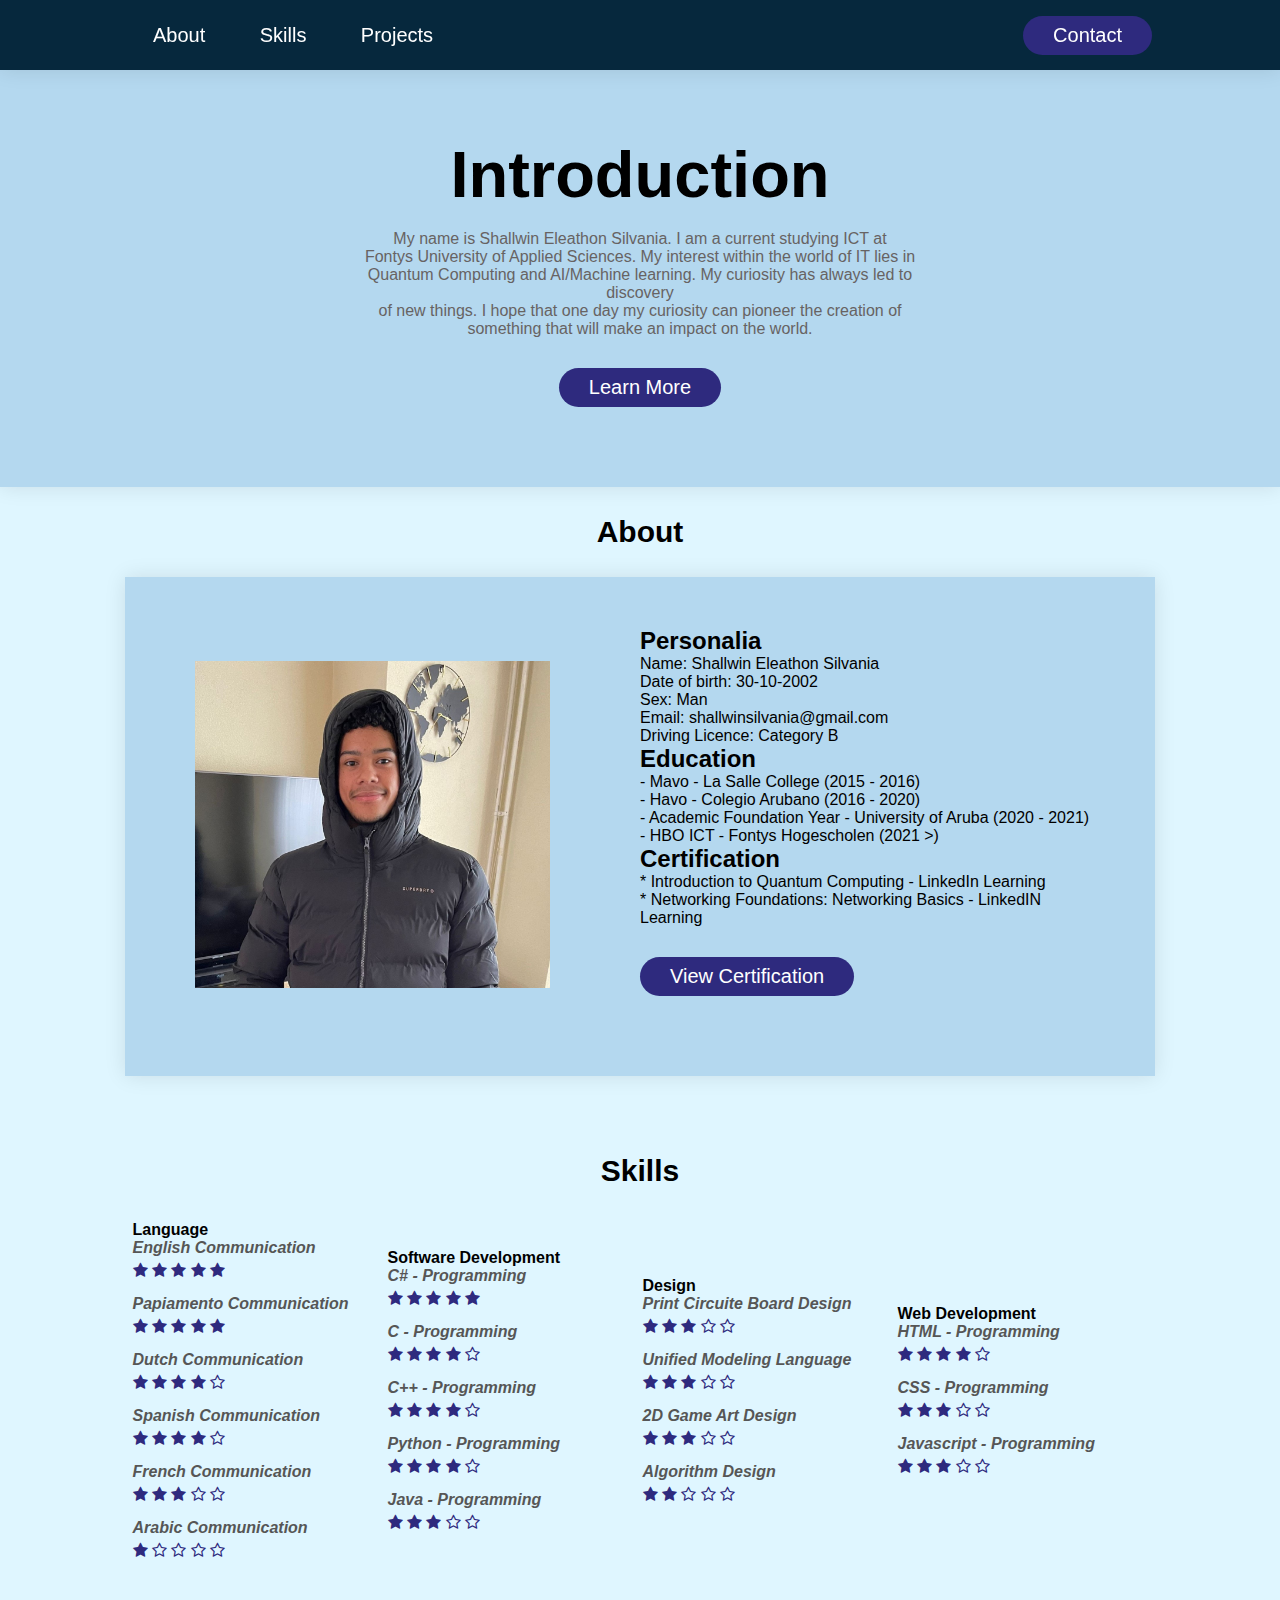
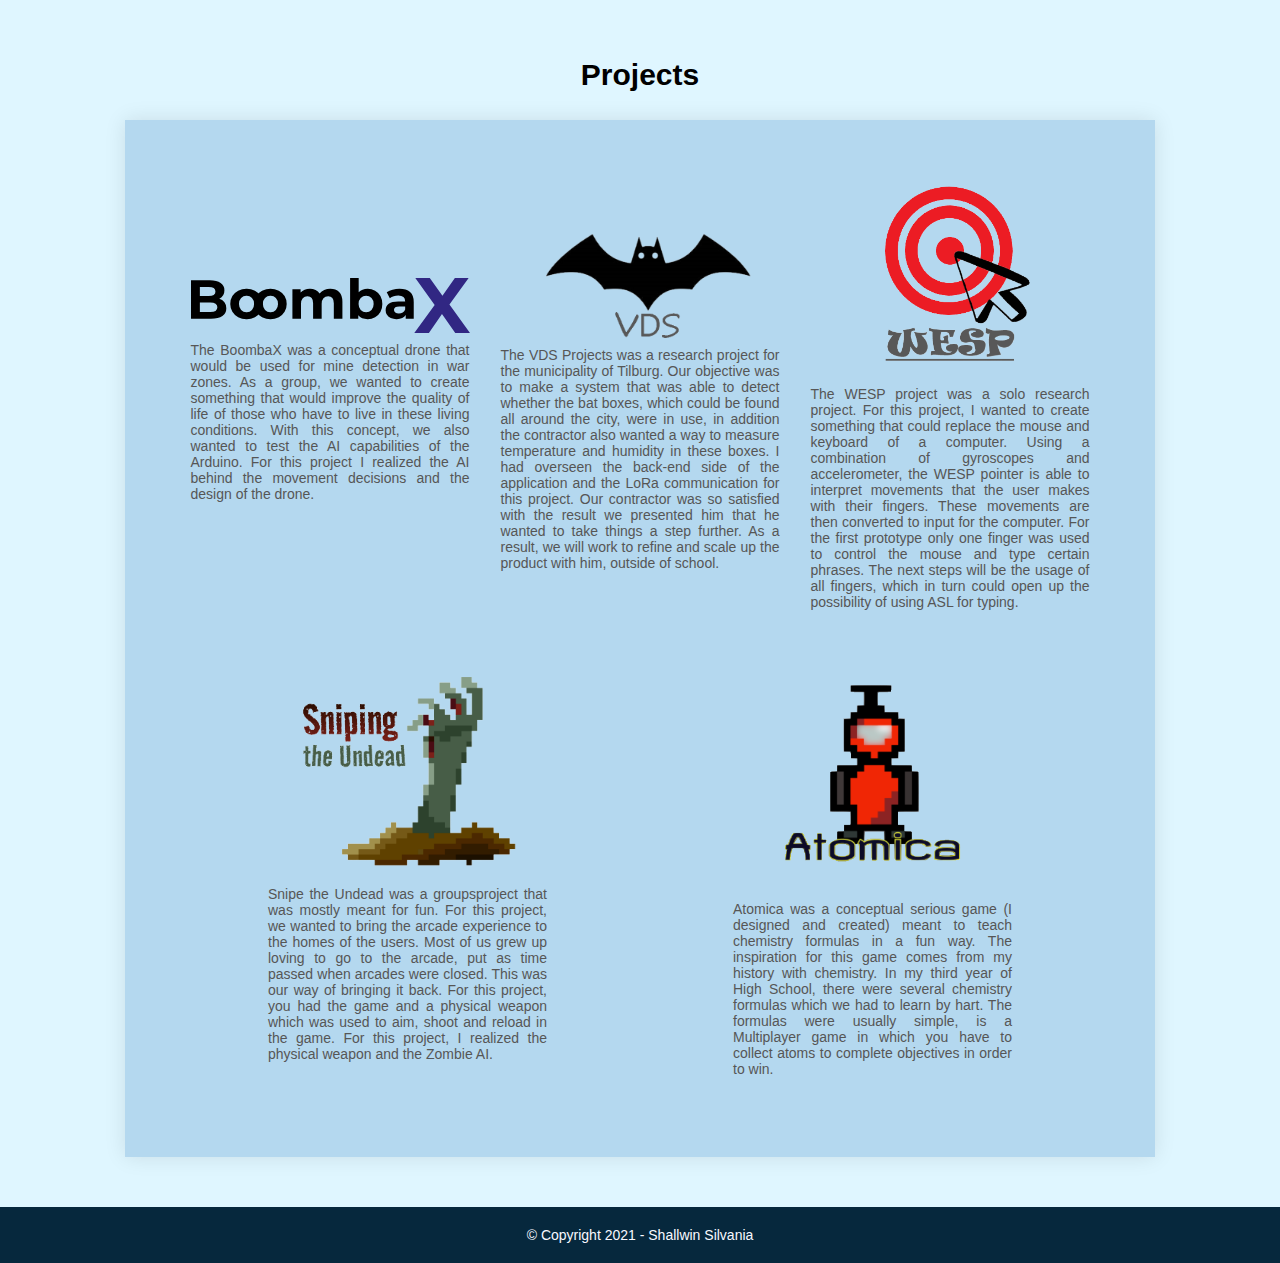
==== commit 5cd354a2: "Bug" ====
--- a/index.html
+++ b/index.html
@@ -32,10 +32,10 @@
                 <h1 id="introduction">Introduction</h1>
                 <p>
                     My name is Shallwin Eleathon Silvania. I am a current studying ICT at <br>
-                    Fontys University of Applied Sciences. My interest within the world of IT lies in <br>
-                    Quantum Computing and AI/Machine learning. My curiosity has always led to discovery <br>
-                    of new things. I hope that one day my curiosity can pioneer the creation of <br>
-                    something that will make an impact on the world.
+                    Fontys University of Applied Sciences. My interest within the world of IT lies in <br>
+                    Quantum Computing and AI/Machine learning. My curiosity has always led to discovery <br>
+                    of new things. I hope that one day my curiosity can pioneer the creation of <br>
+                    something that will make an impact on the world.
                 </p>
                 <a href="#about" class="btn">Learn More</a>
             </div>
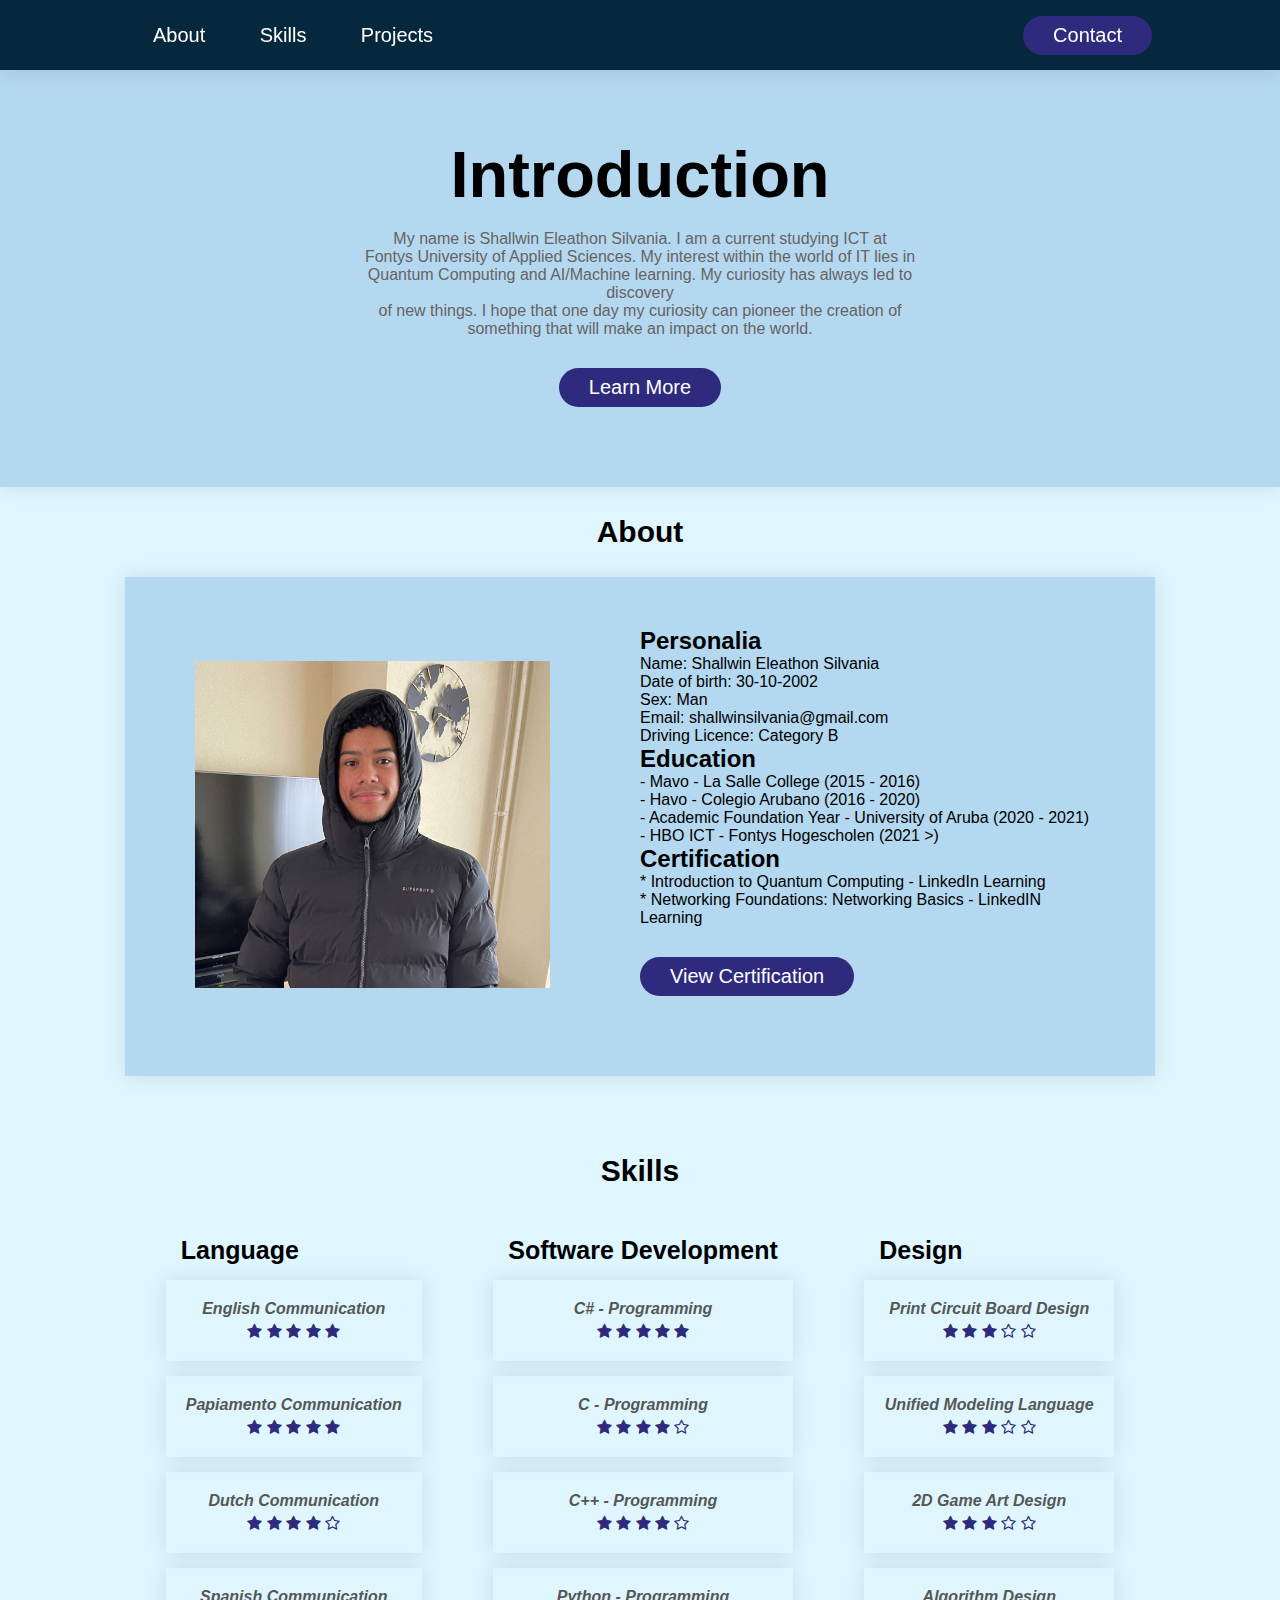
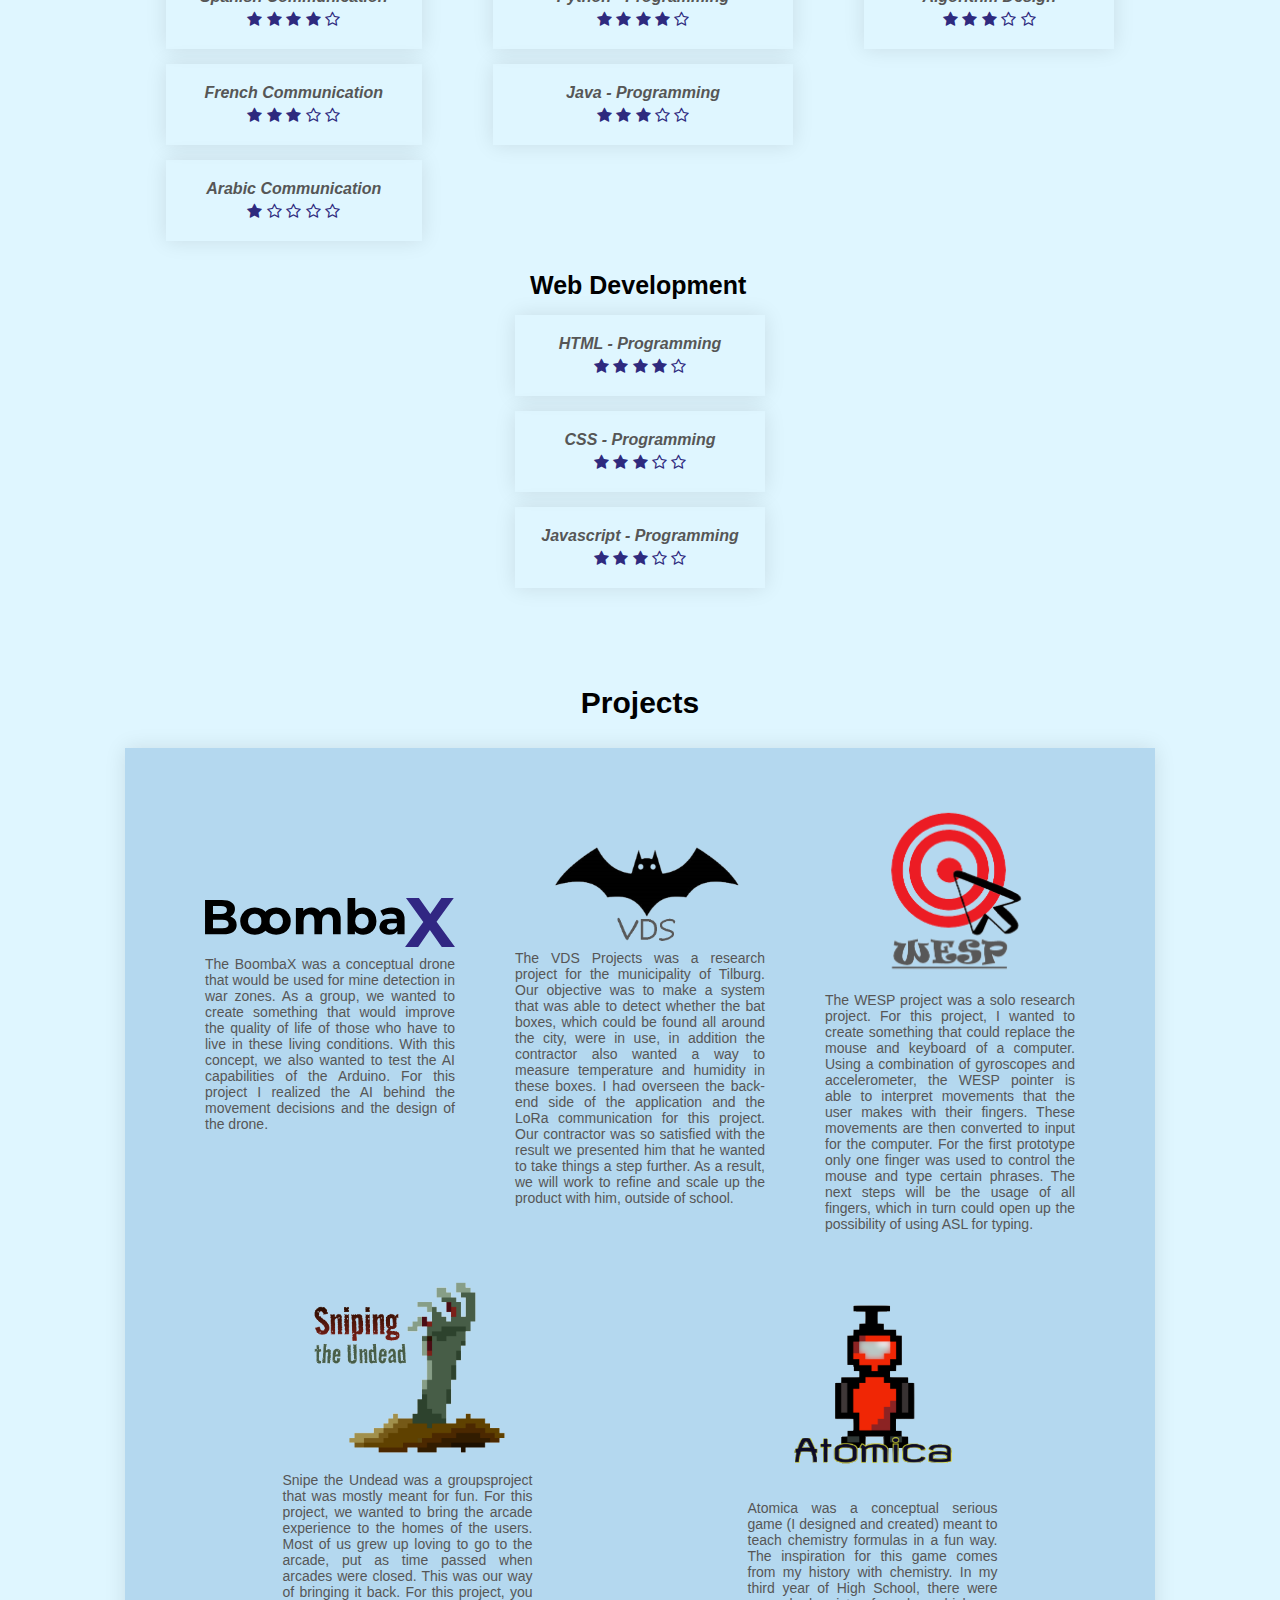
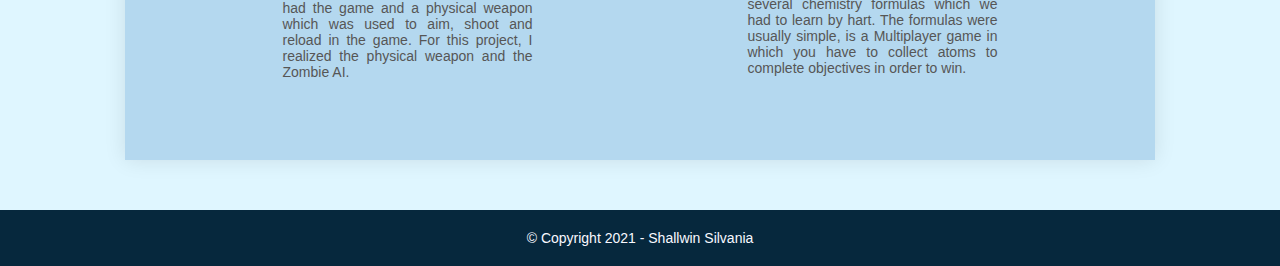
==== commit 6c7cb61f: "Update" ====
--- a/index.html
+++ b/index.html
@@ -86,9 +86,9 @@
             <h1 id="skills">Skills</h1>
             <div class="row-2">
                 <div class="skillblock">
-                    <p id laTAG><b>Language</b></p>
-                    <div class="col-3">
-                        <p><b>English Communication</b></p>
+                    <p class="skillblocktitle"><b>Language</b></p>
+                    <div class="col-3">
+                        <p ><b>English Communication</b></p>
                         <div class="rating">
                             <i class="fa fa-star"></i>
                             <i class="fa fa-star"></i>
@@ -149,7 +149,7 @@
                     </div>
                 </div>
                 <div class="skilblock">
-                    <p id="seTAG"><b>Software Development</b></p>
+                    <p class="skillblocktitle"><b>Software Development</b></p>
                     <div class="col-3">
                         <p><b>C# - Programming</b></p>
                         <div class="rating">
@@ -202,9 +202,9 @@
                     </div>
                 </div>
                 <div class="skillblock">
-                    <p id deTAG><b>Design</b></p>
-                    <div class="col-3">
-                        <p><b>Print Circuite Board Design</b></p>
+                    <p class="skillblocktitle"><b>Design</b></p>
+                    <div class="col-3">
+                        <p><b>Print Circuit Board Design</b></p>
                         <div class="rating">
                             <i class="fa fa-star"></i>
                             <i class="fa fa-star"></i>
@@ -238,14 +238,14 @@
                         <div class="rating">
                             <i class="fa fa-star"></i>
                             <i class="fa fa-star"></i>
-                            <i class="fa fa-star-o"></i>
+                            <i class="fa fa-star"></i>
                             <i class="fa fa-star-o"></i>
                             <i class="fa fa-star-o"></i>
                         </div>
                     </div>
                 </div>
                 <div class="skillblock">
-                    <p id webTAG><b>Web Development</b></p>
+                    <p class="skillblocktitle"><b>Web Development</b></p>
                     <div class="col-3">
                         <p><b>HTML - Programming</b></p>
                         <div class="rating">
--- a/style.css
+++ b/style.css
@@ -71,18 +71,20 @@
     color: #222222;
 }
 
+
 @media only screen and (max-width: 600px) {
     .nav_links li {
         padding: 10px 15px;
     }
 
     .nav_links li a {
+        font-size: 14px;
+    }
+
+    .btn {
         font-size: 15px;
-    }
-
-    .btn {
-        padding: 4px 15px;
-        margin: 15px 0;
+        padding: 4px 10px;
+        margin: 12px 0;
     }
 
 }
@@ -176,14 +178,10 @@
 
 .row-2 {
     display: flex;
-    align-items: center;
+    align-items: flex-start;
     flex-wrap: wrap;
     justify-content: space-around;
     padding: 5px;
-}
-
-.skillblock {
-    display: inline-block;
 }
 
 .col-3 {
@@ -192,36 +190,20 @@
     margin-bottom: 15px;
 }
 
-.col-3 img {
-    font-size: 12px;
-    margin: 12px 0;
-    width: 100%;
-}
-
 .col-3 p {
     color: #565656;
     font-style: oblique;
 }
 
-.developers {
-    margin-bottom: 50px;
-}
-
-.developers .col-3 {
-    text-align: center;
-    padding: 40px 20px;
+.col-3 {
+    text-align: center;
+    padding: 20px 20px;
     box-shadow: 0 0 20px 0 rgba(0, 0, 0, 0.1);
     cursor: pointer;
     transition: transform 0.5s;
 }
 
-.developers .col-3 img {
-    max-width: 50px;
-    margin-top: 20px;
-    border-radius: 50%;
-}
-
-.developers .col-3:hover {
+.col-3:hover {
     transform: translateY(-10px);
 }
 
@@ -235,10 +217,8 @@
     color: #2e2a7e;
 }
 
-.developers .col-3 h3 {
-    font-weight: 600;
-    color: #222222;
-    font-size: 16px;
+.skillblock {
+    display: inline-block;
 }
 
 /*--Projects/work--*/
@@ -248,7 +228,7 @@
 }
 
 .col-4 {
-    flex-basis: 30%;
+    flex-basis: 25%;
     min-width: 250px;
     margin-bottom: 30px;
     transition: all 0.3s ease 0s;
@@ -269,6 +249,11 @@
     margin-top: 5px;
 }
 
+.skillblocktitle{
+    font-size: 25px;
+    margin: 15px;
+}
+
 /*--Footer--*/
 
 .row-footer {
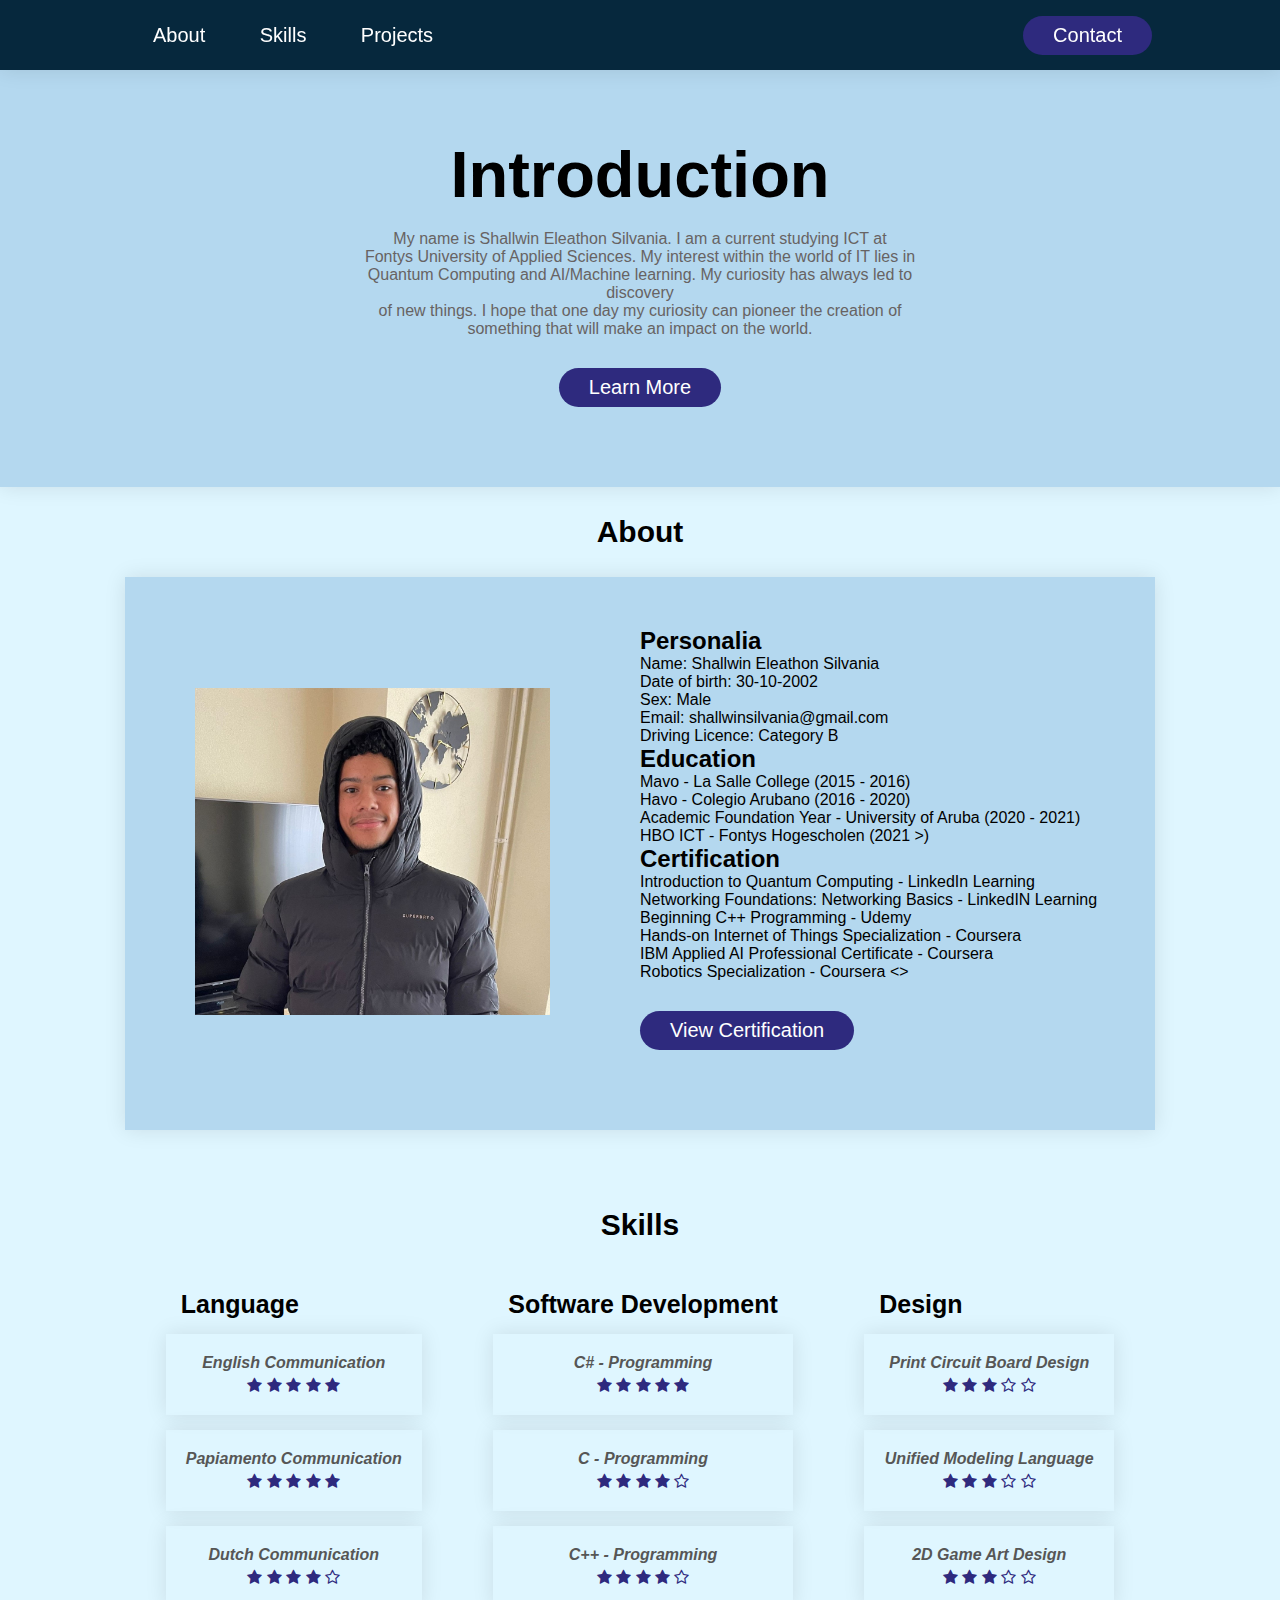
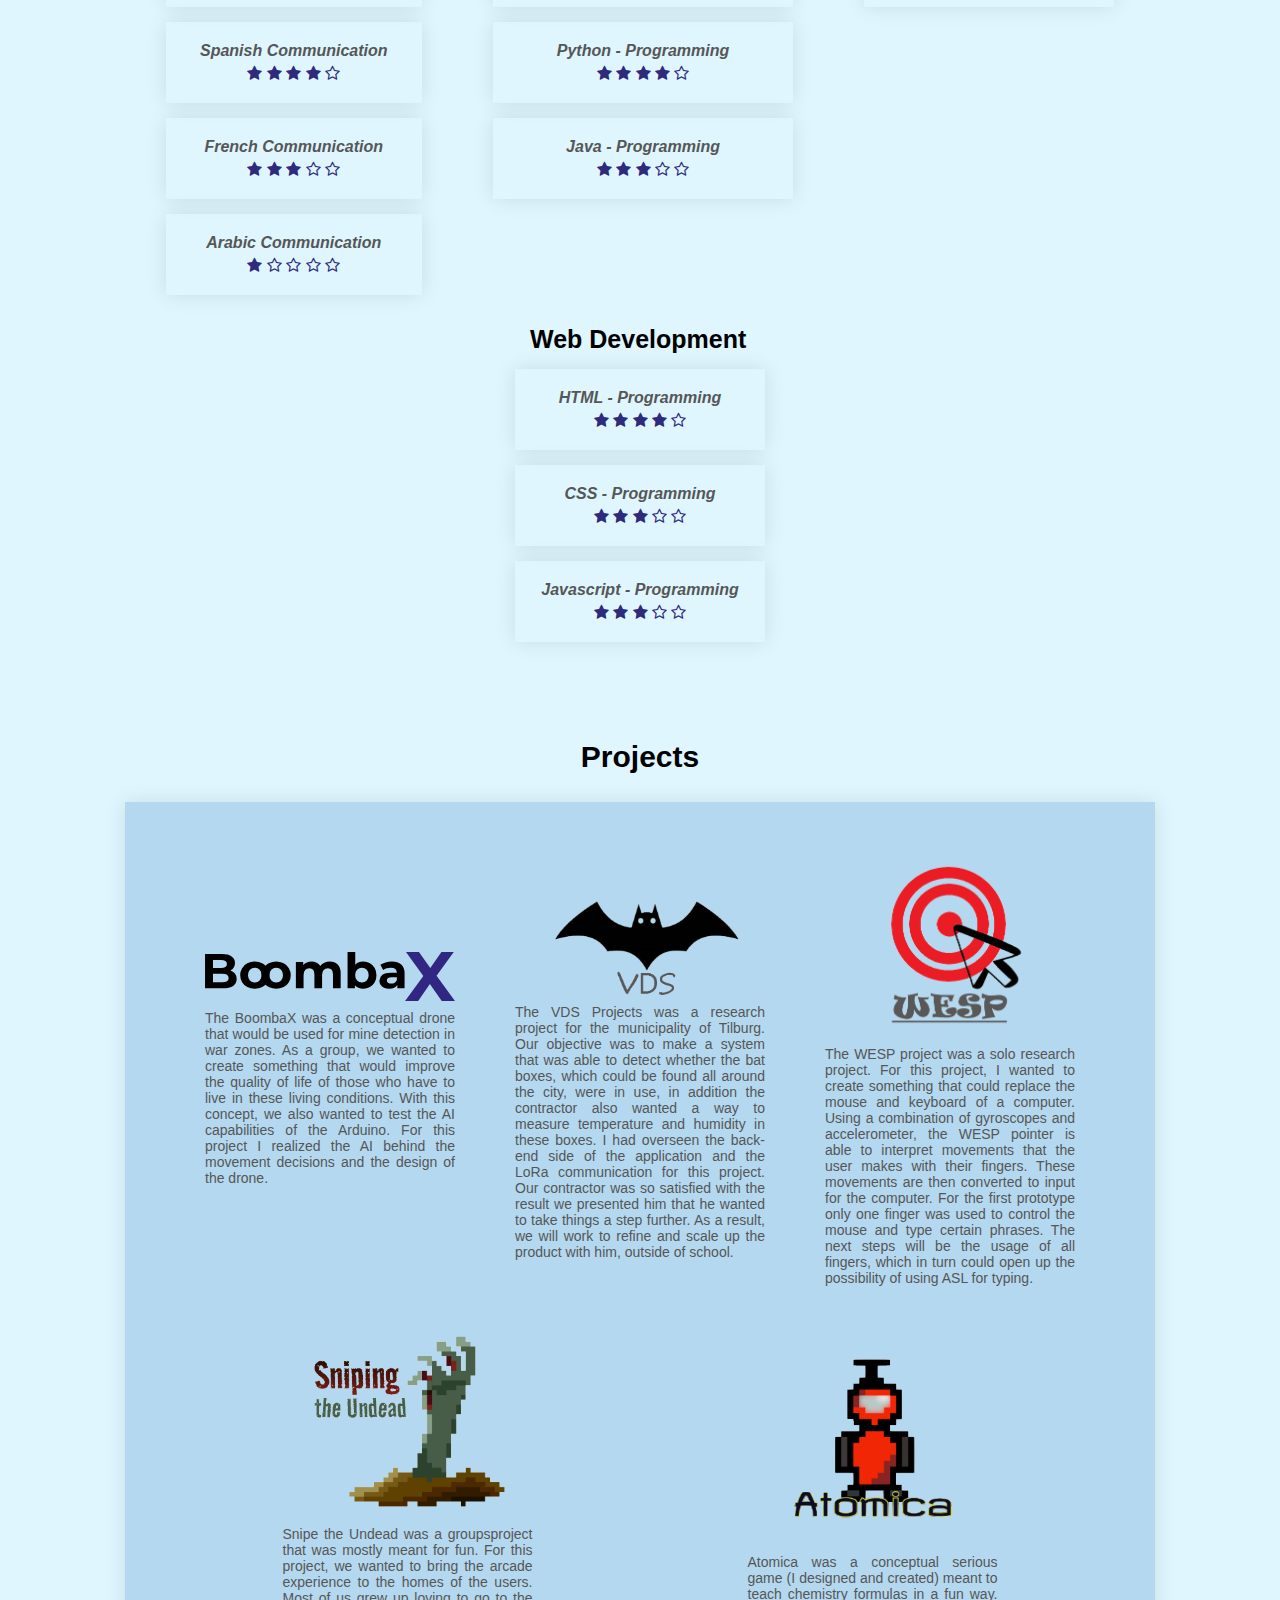
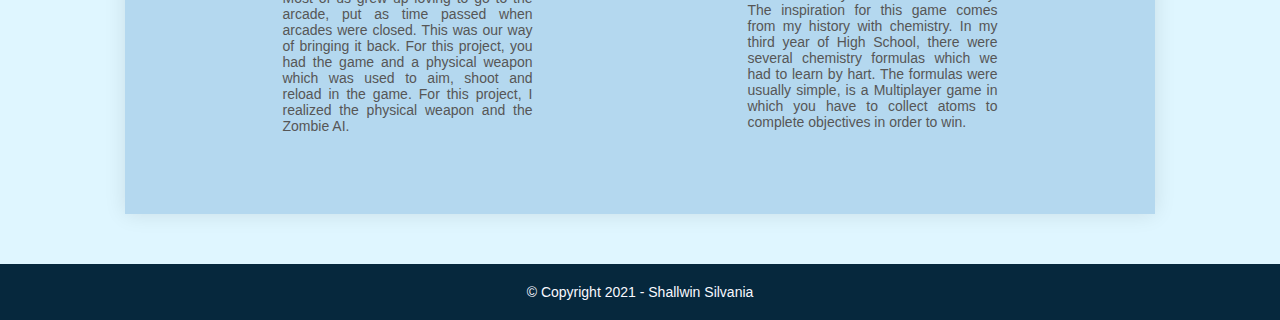
==== commit efa5ecfe: "Update certificate" ====
--- a/index.html
+++ b/index.html
@@ -56,22 +56,26 @@
                         <h2>Personalia</h2>
                         Name: Shallwin Eleathon Silvania <br>
                         Date of birth: 30-10-2002 <br>
-                        Sex: Man <br>
+                        Sex: Male <br>
                         Email: shallwinsilvania@gmail.com <br>
                         Driving Licence: Category B <br>
                     </p>
                     <p>
                         <h2>Education</h2>
-                        - Mavo - La Salle College (2015 - 2016) <br>
-                        - Havo - Colegio Arubano (2016 - 2020) <br>
-                        - Academic Foundation Year - University of Aruba (2020 - 2021) <br>
-                        - HBO ICT - Fontys Hogescholen (2021 >)<br>
+                        Mavo - La Salle College (2015 - 2016) <br>
+                        Havo - Colegio Arubano (2016 - 2020) <br>
+                        Academic Foundation Year - University of Aruba (2020 - 2021) <br>
+                        HBO ICT - Fontys Hogescholen (2021 >)<br>
 
                     </p>
                     <p>
                         <h2>Certification</h2>
-                        * Introduction to Quantum Computing - LinkedIn Learning<br>
-                        * Networking Foundations: Networking Basics - LinkedIN Learning<br>
+                        Introduction to Quantum Computing - LinkedIn Learning<br>
+                        Networking Foundations: Networking Basics - LinkedIN Learning<br>
+                        Beginning C++ Programming - Udemy <br>
+                        Hands-on Internet of Things Specialization - Coursera <br>
+                        IBM Applied AI Professional Certificate - Coursera <br>
+                        Robotics Specialization - Coursera <>
                         <a href="https://www.linkedin.com/in/shallwin-silvania-4919501b8/" class="btn">View Certification</a>
                     </p>
                 </div>
@@ -225,16 +229,6 @@
                     </div>
                     <div class="col-3">
                         <p><b>2D Game Art Design</b></p>
-                        <div class="rating">
-                            <i class="fa fa-star"></i>
-                            <i class="fa fa-star"></i>
-                            <i class="fa fa-star"></i>
-                            <i class="fa fa-star-o"></i>
-                            <i class="fa fa-star-o"></i>
-                        </div>
-                    </div>
-                    <div class="col-3">
-                        <p><b>Algorithm Design</b></p>
                         <div class="rating">
                             <i class="fa fa-star"></i>
                             <i class="fa fa-star"></i>
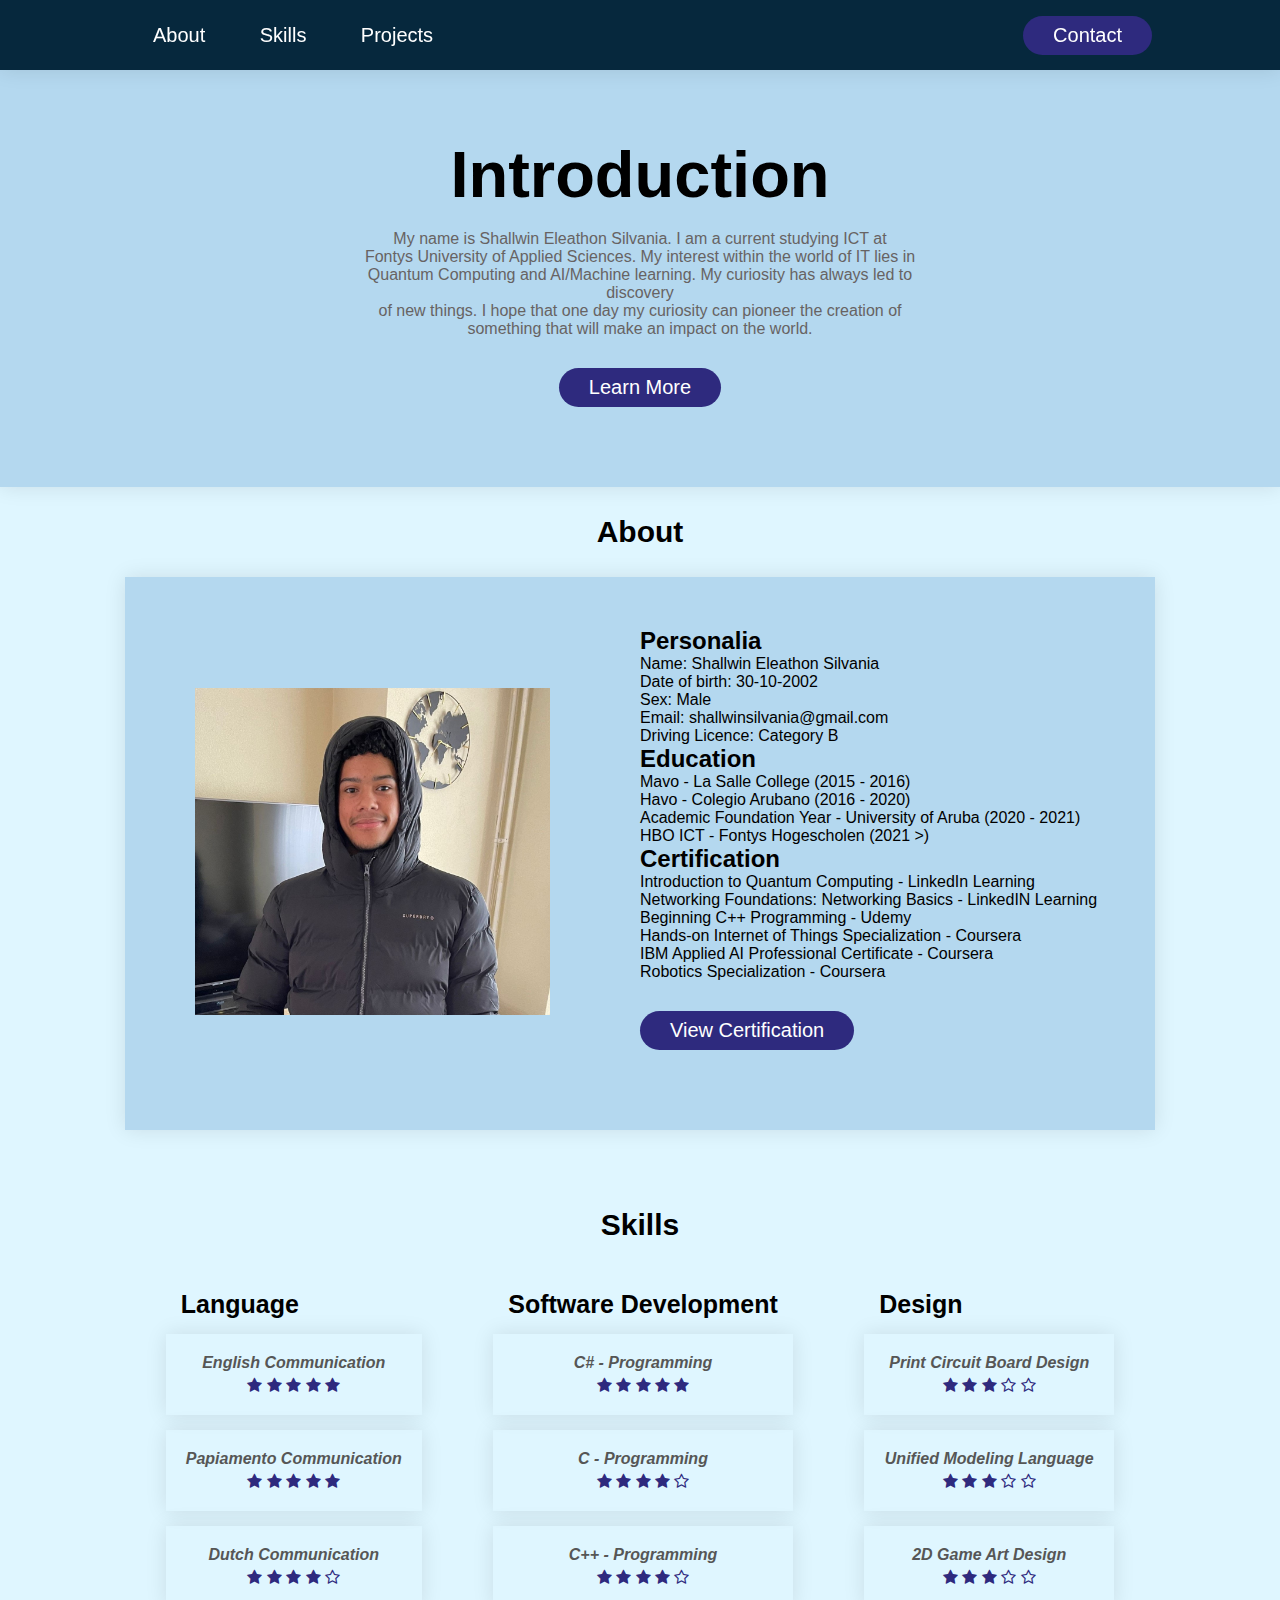
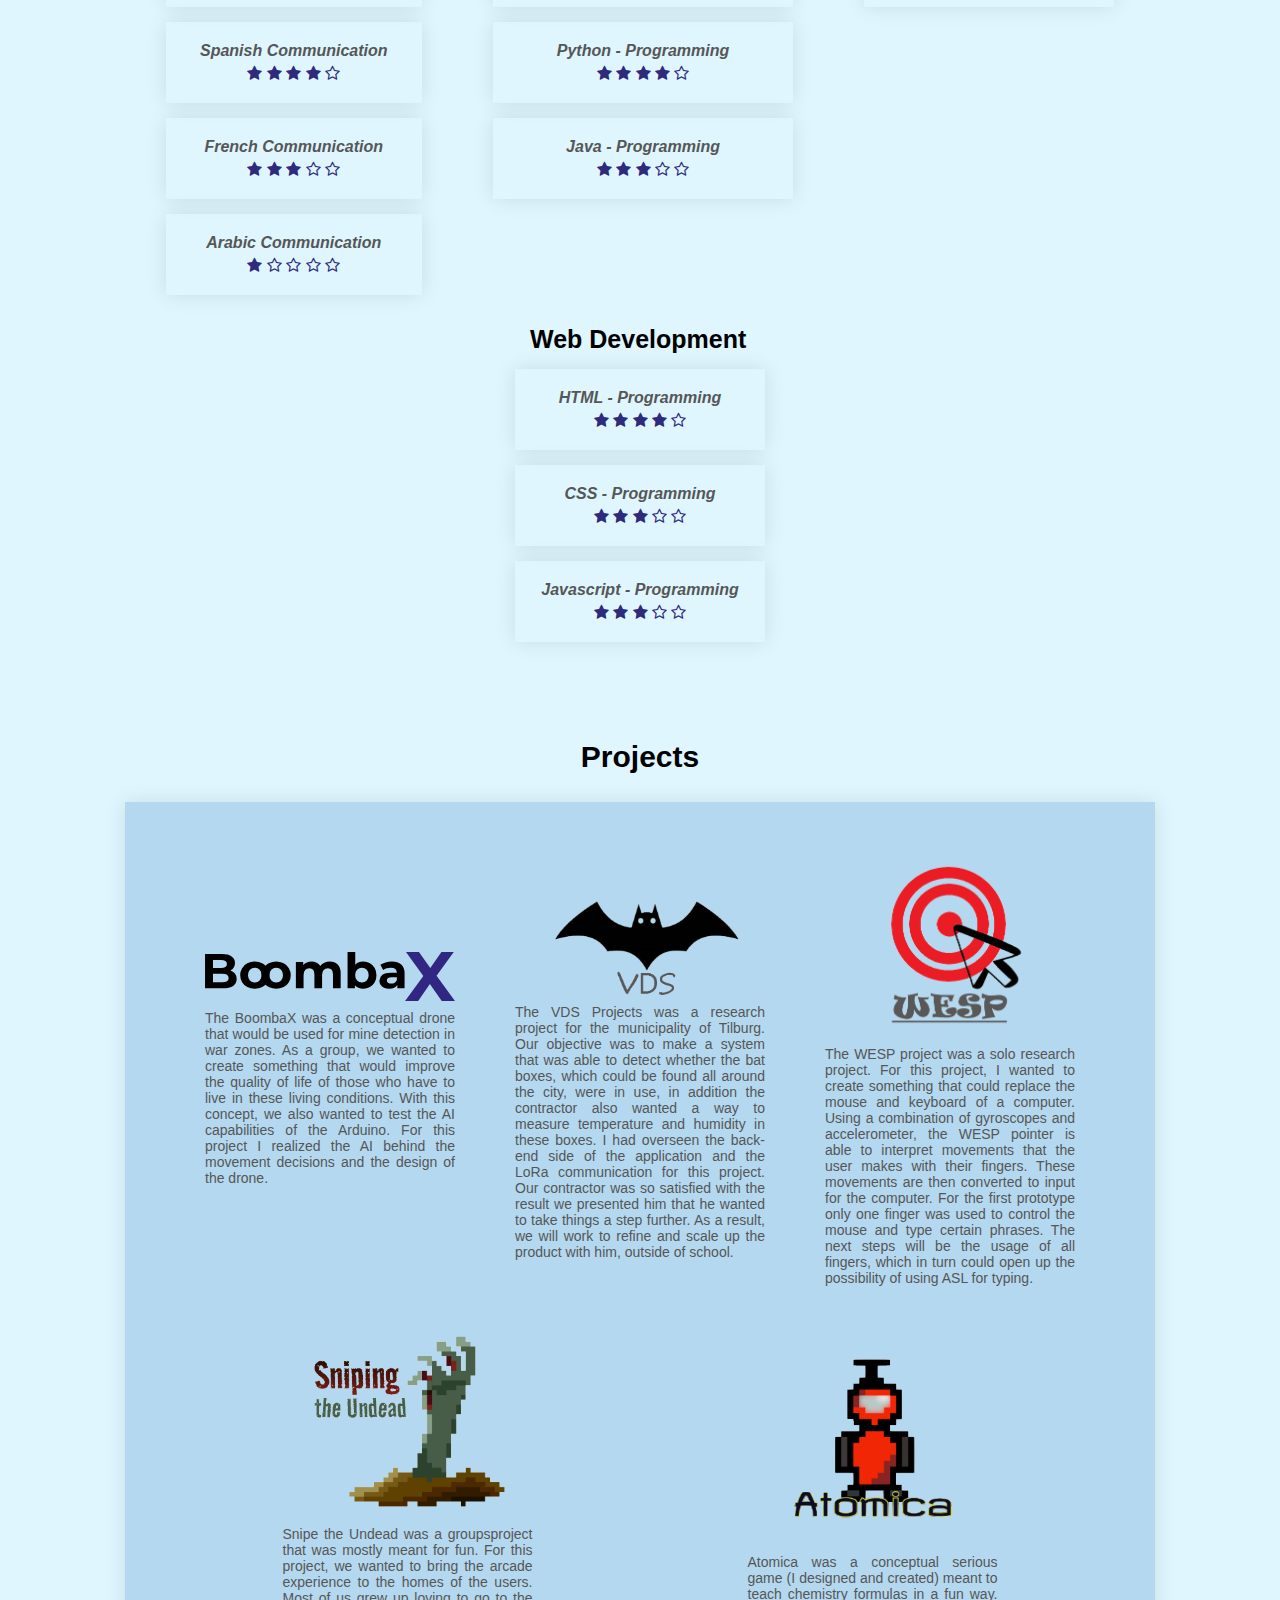
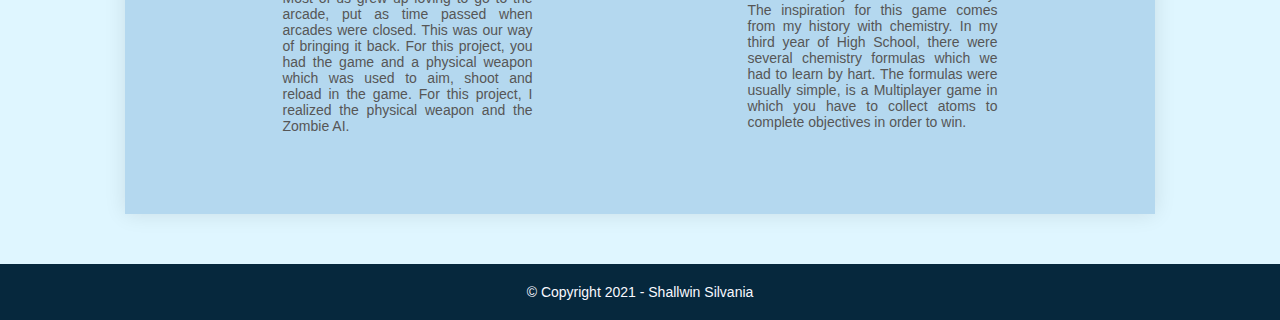
==== commit 4638a84d: "..." ====
--- a/index.html
+++ b/index.html
@@ -75,7 +75,7 @@
                         Beginning C++ Programming - Udemy <br>
                         Hands-on Internet of Things Specialization - Coursera <br>
                         IBM Applied AI Professional Certificate - Coursera <br>
-                        Robotics Specialization - Coursera <>
+                        Robotics Specialization - Coursera <br>
                         <a href="https://www.linkedin.com/in/shallwin-silvania-4919501b8/" class="btn">View Certification</a>
                     </p>
                 </div>
